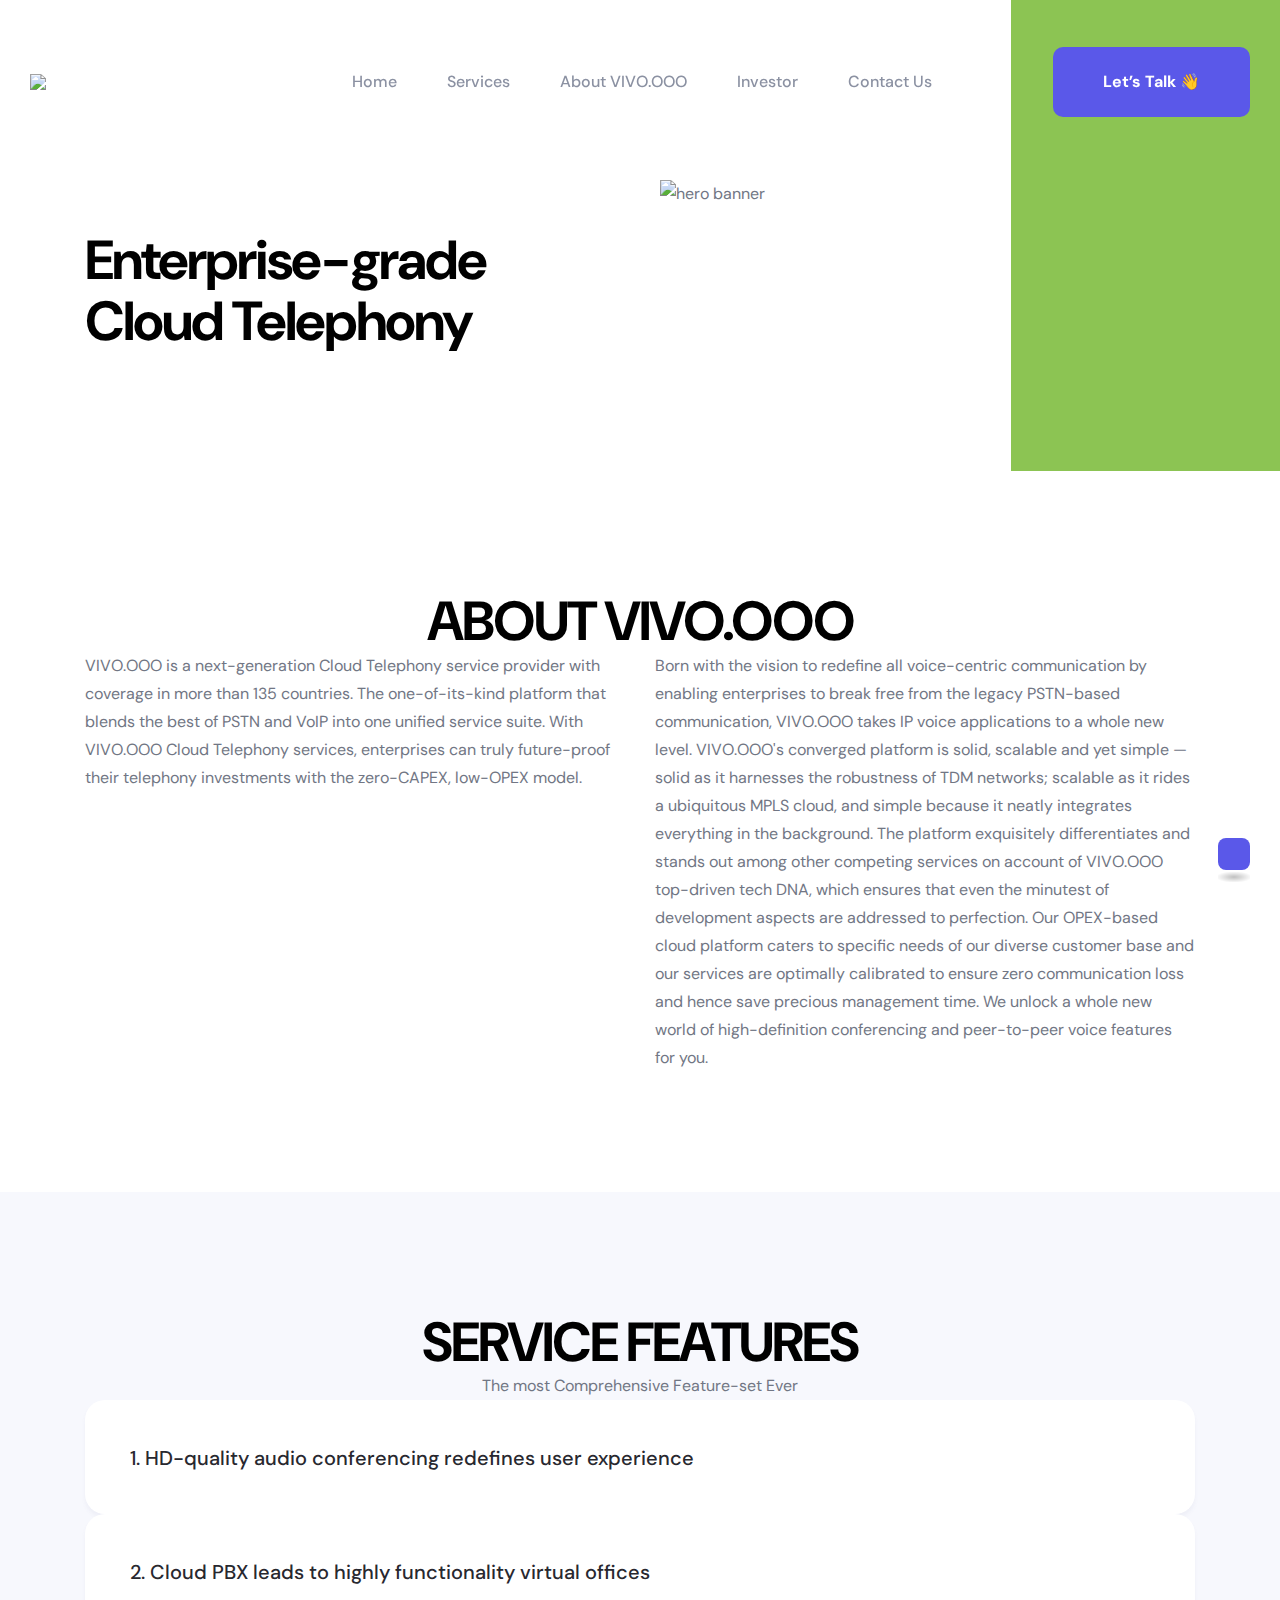
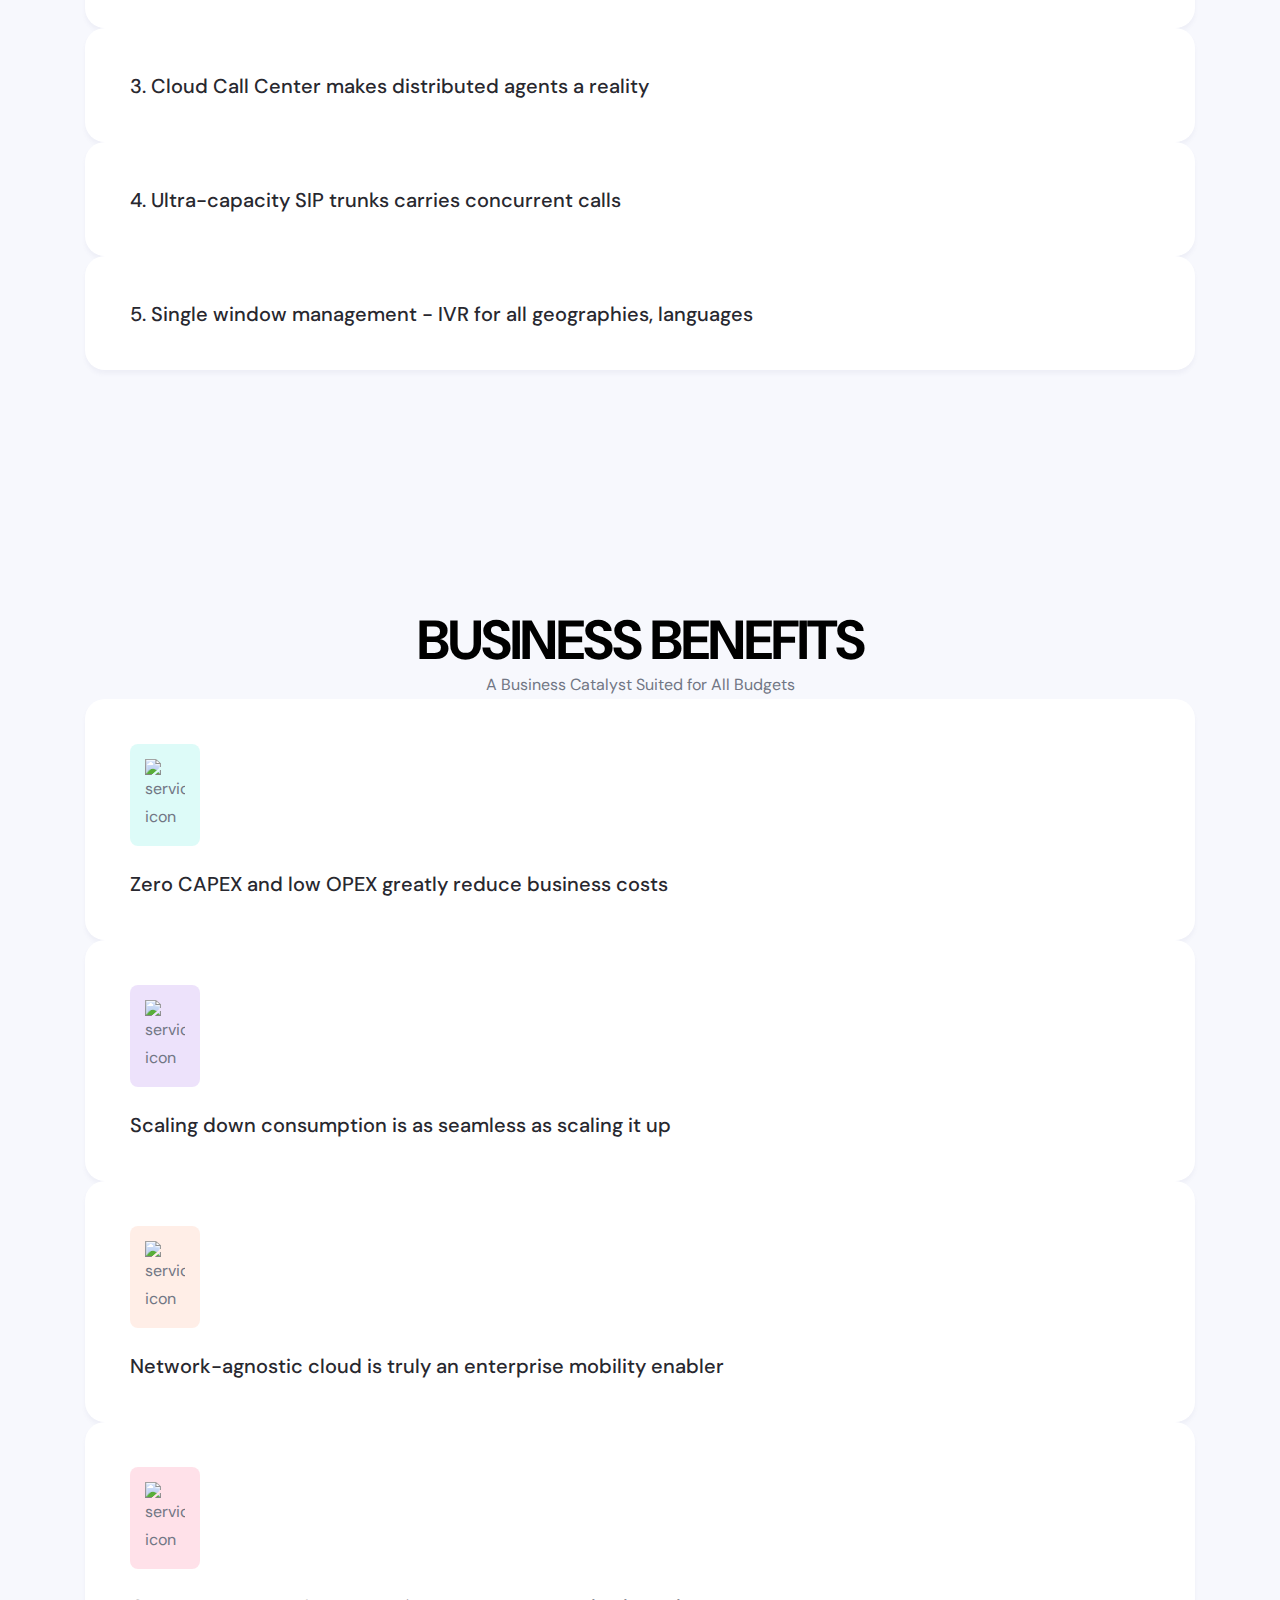
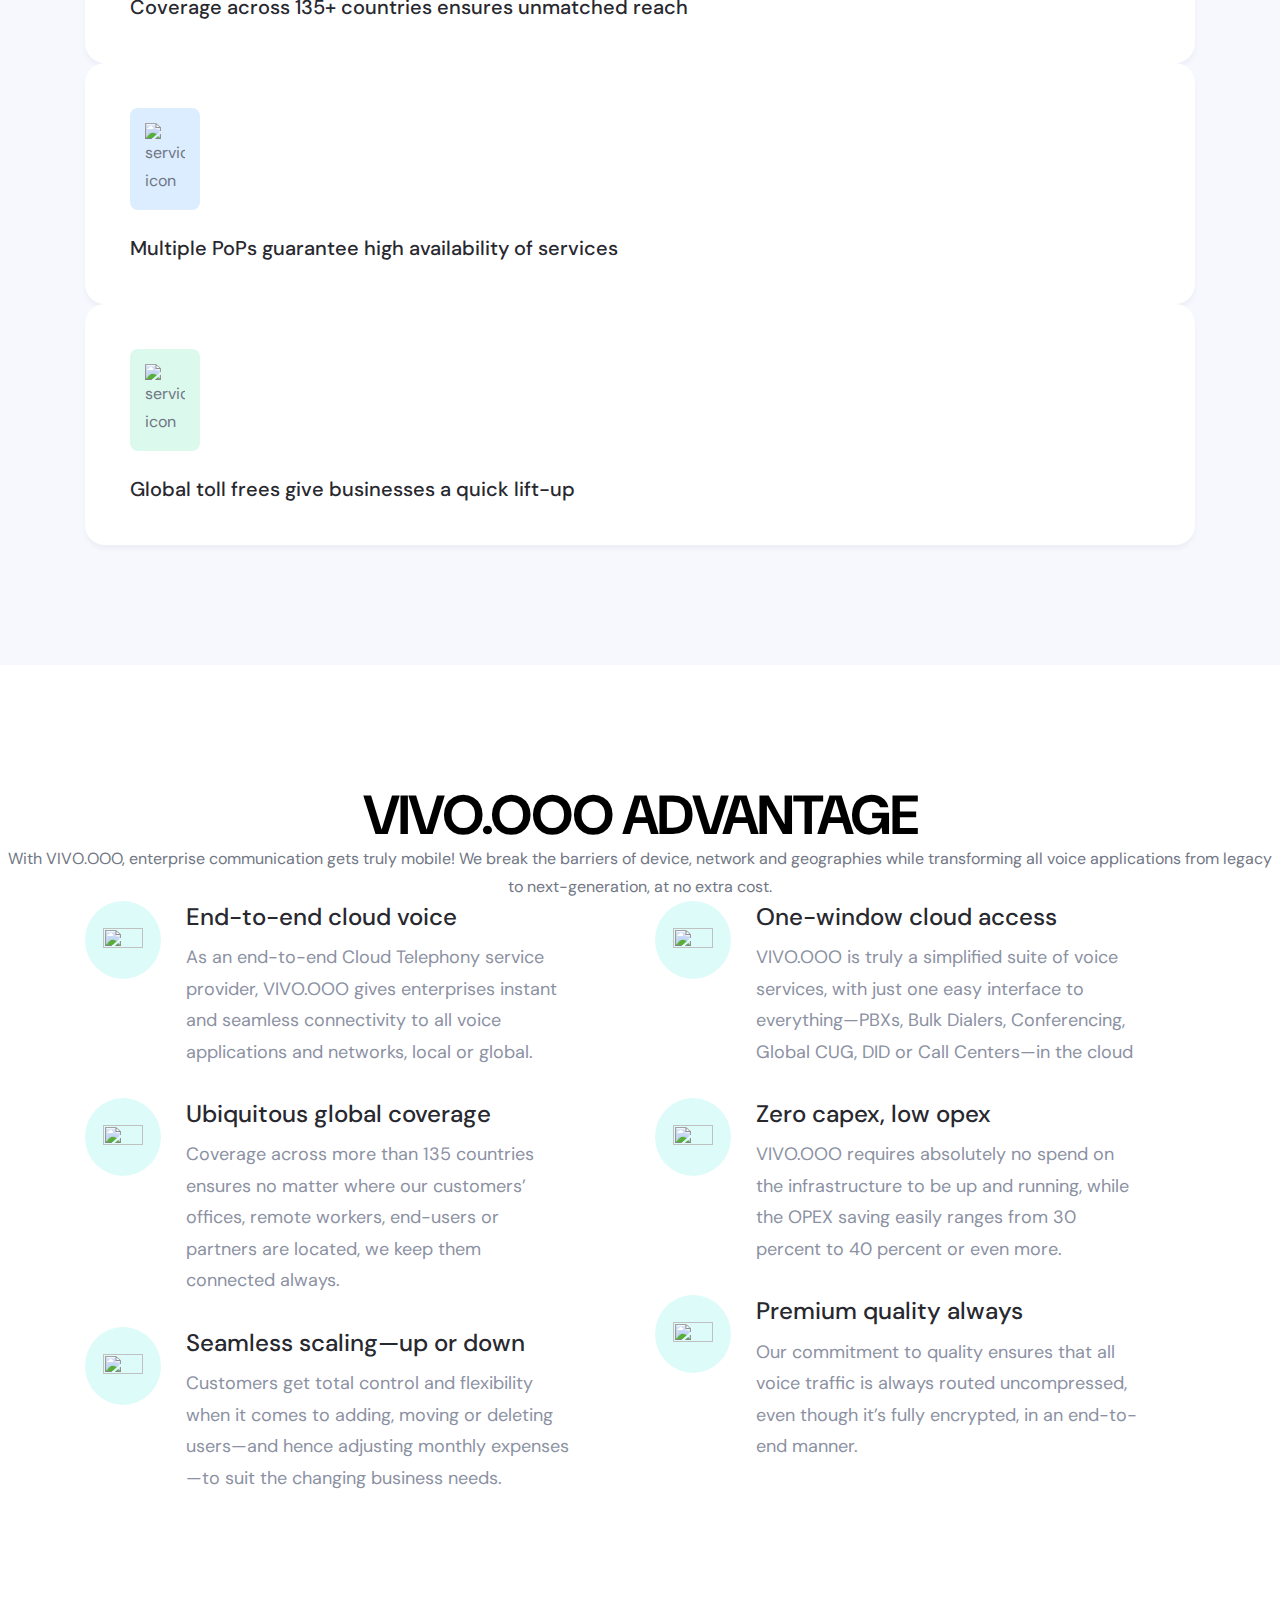
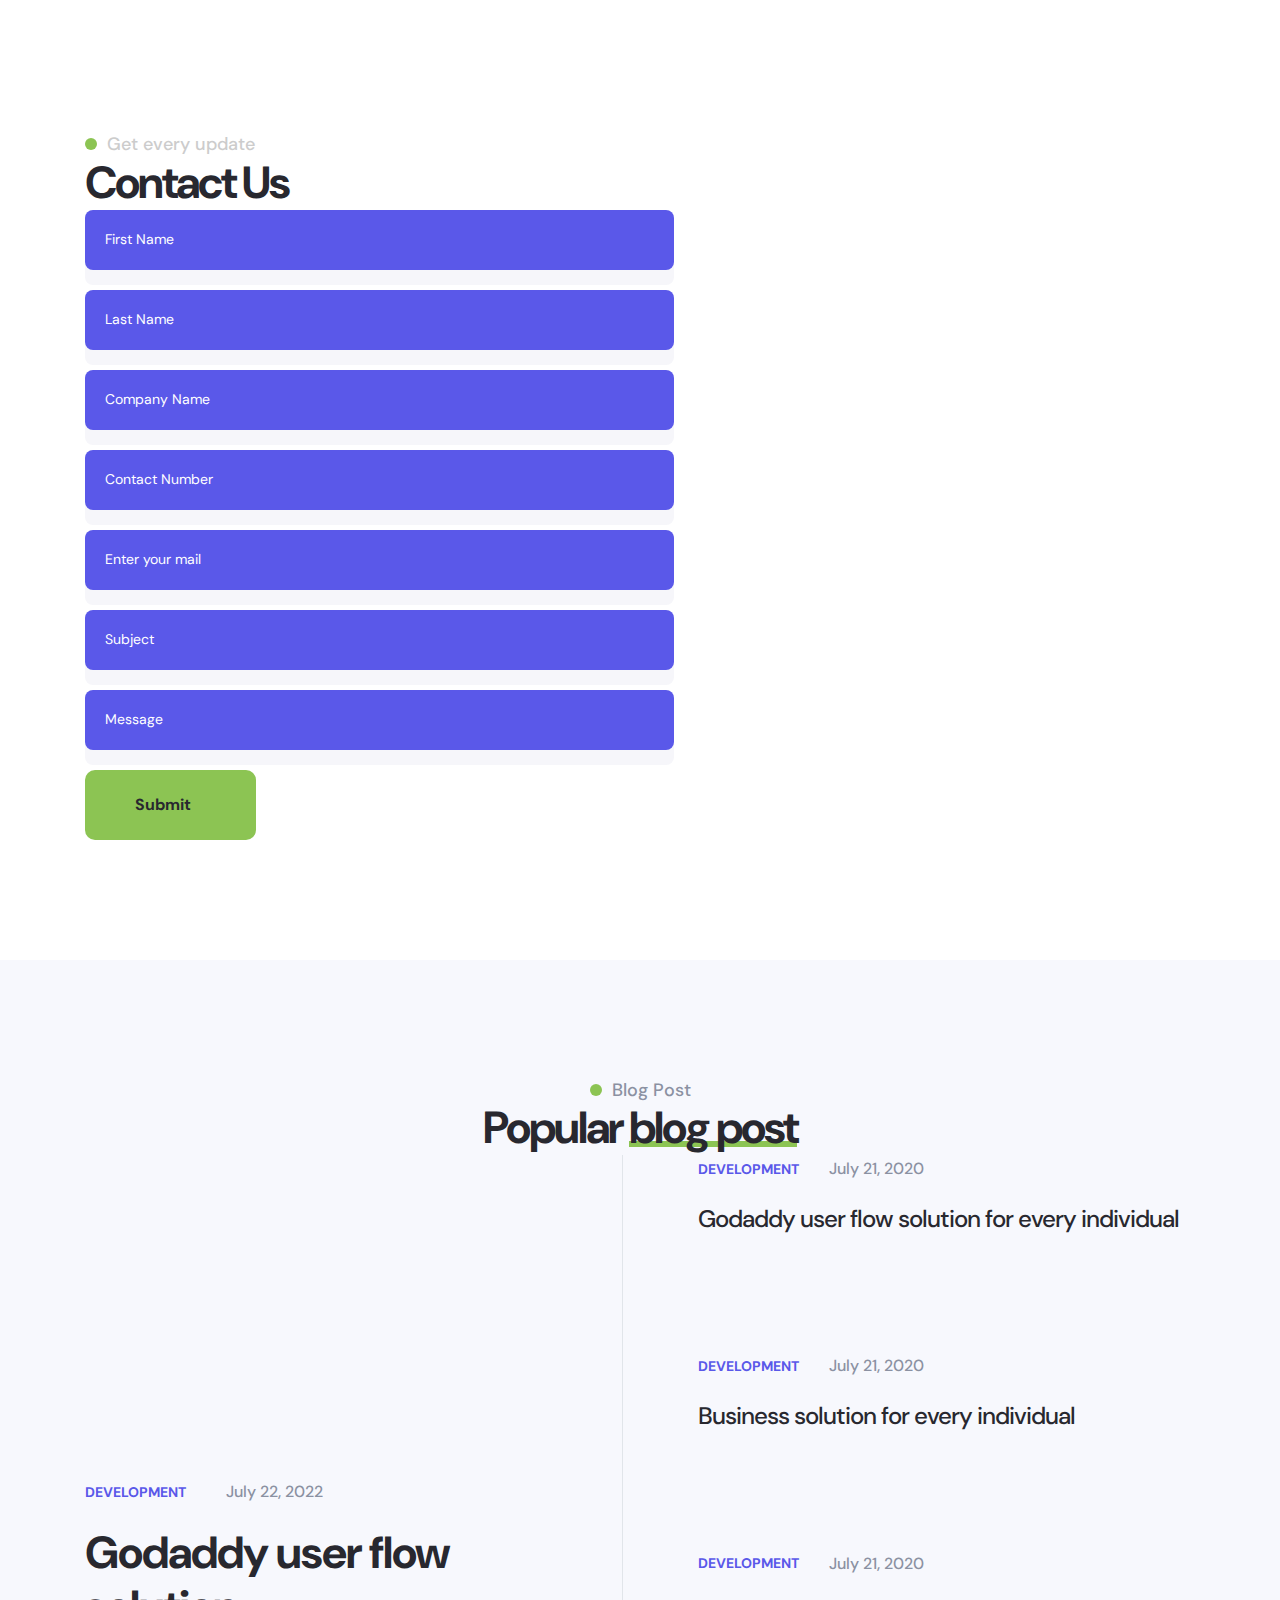
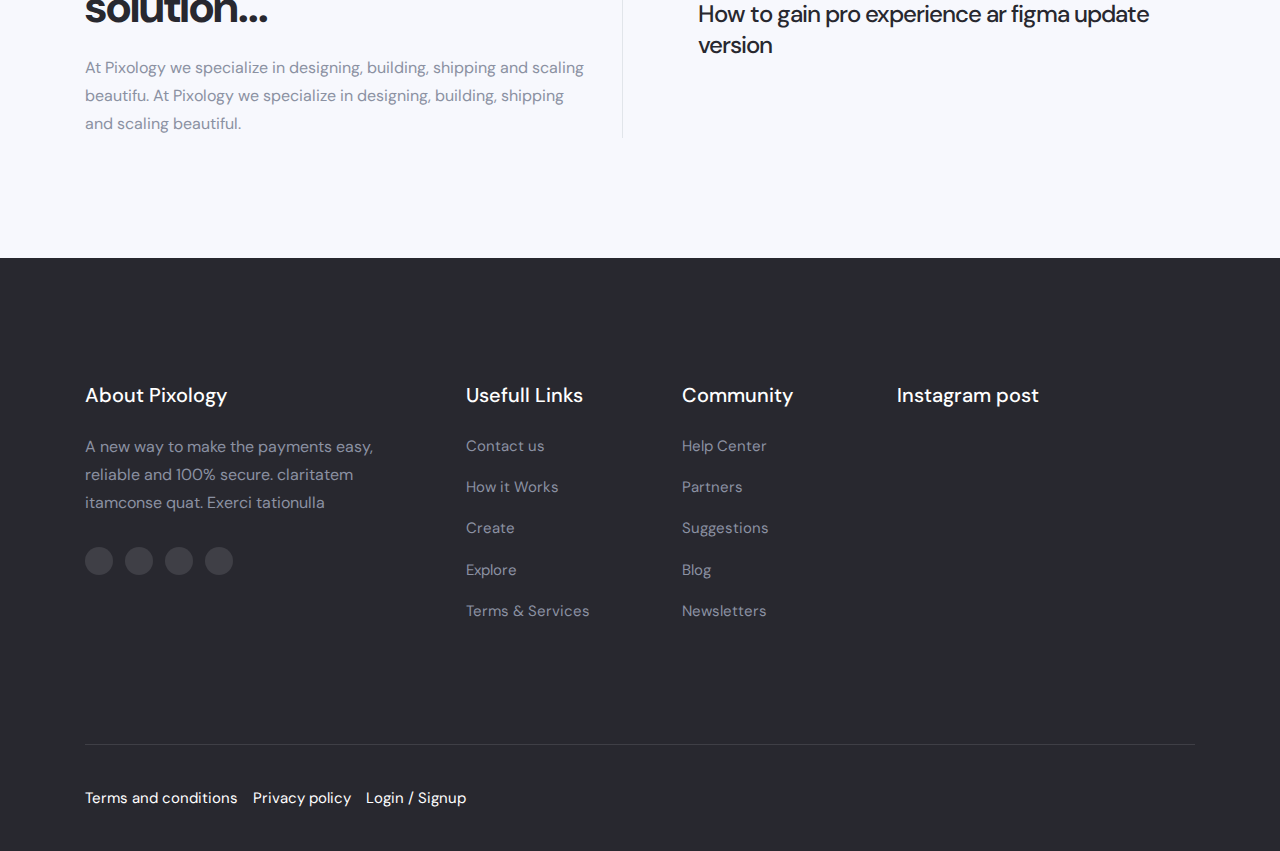
==== about_vivo.html @ bea85376 "Add files via upload" ====
<!DOCTYPE html>
<html lang="en">

<head>
  <meta charset="UTF-8">
  <meta http-equiv="X-UA-Compatible" content="IE=edge">
  <meta name="viewport" content="width=device-width, initial-scale=1.0">
  <title>VIVO.OOO - The Voice Experts</title>

  <!-- 
    - favicon
  -->
  <link rel="shortcut icon" href="./favicon.svg" type="image/svg+xml">

  <!-- 
    - custom css link
  -->
  <link rel="stylesheet" href="style.css">

  <!-- 
    - google font link
  -->
  <link rel="preconnect" href="https://fonts.googleapis.com">
  <link rel="preconnect" href="https://fonts.gstatic.com" crossorigin>
  <link href="https://fonts.googleapis.com/css2?family=DM+Sans:wght@400;500;700&display=swap" rel="stylesheet">

  <!-- 
    - preload images
  -->
  <link rel="preload" as="image" href="https://res.cloudinary.com/dnu3bviq2/image/upload/f_auto,q_auto/zenmuurwzsihfcgrb7on">

</head>

<body id="top">

  <!-- 
    - #HEADER
  -->

  <header class="header" data-header>
    <div class="container">

      <a href="#" class="logo"><img src="https://res.cloudinary.com/dnu3bviq2/image/upload/f_auto,q_auto/kun9ldpl8h2czu1qcyqy" class="company-logo"></a>

      <nav class="navbar" data-navbar>

        <div class="wrapper">
          <a href="#" class="logo">Pixology</a>

          <button class="nav-close-btn" aria-label="close menu" data-nav-toggler>
            <ion-icon name="close-outline" aria-hidden="true"></ion-icon>
          </button>
        </div>

        <ul class="navbar-list">

          <li class="navbar-item">
            <a href="index.html" class="navbar-link" data-nav-link>Home</a>
          </li>

          <li class="navbar-item">
            <a href="how_it_works.html" class="navbar-link" data-nav-link>Services</a>
          </li>

          <li class="navbar-item">
            <a href="about_vivo.html" class="navbar-link" data-nav-link>About VIVO.OOO</a>
          </li>

          <li class="navbar-item">
            <a href="investor.html" class="navbar-link" data-nav-link>Investor</a>
          </li>

          <li class="navbar-item">
            <a href="contact.html" class="navbar-link" data-nav-link>Contact Us</a>
          </li>

        </ul>

      </nav>

      <button class="nav-open-btn" aria-label="open menu" data-nav-toggler>
        <ion-icon name="menu-outline" aria-hidden="true"></ion-icon>
      </button>

      <a href="#" class="btn btn-primary has-before has-after">Let’s Talk 👋</a>

      <div class="overlay" data-nav-toggler data-overlay></div>

    </div>
  </header>





  <main>
    <article>

      <!-- 
        - #HERO
      -->

      <section class="section hero" id="home" aria-label="hero">
        <div class="container">

          <div class="hero-content">

            <h1 class="h1 hero-title">
                Enterprise-grade
                Cloud Telephony
            </h1>

          </div>

          <figure class="hero-banner">
            <img src="https://res.cloudinary.com/dnu3bviq2/image/upload/f_auto,q_auto/uglukiddjuy2pjmimpk1" height="10%" width='10%' alt="hero banner" class="w-100">
          </figure>

        </div>
      </section>





      <!-- 
        - #SERVICE
      -->

      <section class="section feature" id="feature" aria-label="feature">
        
        <h1 class="h1 text-center">ABOUT VIVO.OOO</h1>

    <div class="container">

        <div class="feature-content">

            <p class=" vivo">
                VIVO.OOO is a next-generation Cloud Telephony service provider with coverage in more than 135 countries. The one-of-its-kind platform that blends the best of PSTN and VoIP into one unified service suite.

With VIVO.OOO Cloud Telephony services, enterprises can truly future-proof their telephony investments with the zero-CAPEX, low-OPEX model.
            </p>

          </div>
    
        

      <div class="feature-content">

        <p class="card-text">
            Born with the vision to redefine all voice-centric communication by enabling enterprises to break free from the legacy PSTN-based communication, VIVO.OOO takes IP voice applications to a whole new level.

VIVO.OOO's converged platform is solid, scalable and yet simple — solid as it harnesses the robustness of TDM networks; scalable as it rides a ubiquitous MPLS cloud, and simple because it neatly integrates everything in the background. The platform exquisitely differentiates and stands out among other competing services on account of VIVO.OOO top-driven tech DNA, which ensures that even the minutest of development aspects are addressed to perfection.

Our OPEX-based cloud platform caters to specific needs of our diverse customer base and our services are optimally calibrated to ensure zero communication loss and hence save precious management time. We unlock a whole new world of high-definition conferencing and peer-to-peer voice features for you.
        </p>

      </div>

    </div>
  </section>





      <!-- 
        - #FEATURE
      -->

      <section class="section service" id="service" aria-label="service">
        <div class="container">

          <h1 class="h1 has-before text-center">SERVICE FEATURES</h1>

          <p class="text-center">The most Comprehensive Feature-set Ever</p>

          <ul class="grid-list-special">

            <li>
              <div class="service-card">

                <h3 class="h3">
                  <p class="card-text">1. HD-quality audio conferencing redefines user experience</p>
                </h3>

              </div>
            </li>

            <li>
              <div class="service-card">

                <h3 class="h3">
                  <p class="card-text">2. Cloud PBX leads to highly functionality virtual offices</p>
                </h3>

              </div>
            </li>

            <li>
              <div class="service-card">

                <h3 class="h3">
                  <p class="card-text">3. Cloud Call Center makes distributed agents a reality</p>
                </h3>

              </div>
            </li>

            <li>
              <div class="service-card">

                <h3 class="h3">
                  <p class="card-text">4. Ultra-capacity SIP trunks carries concurrent calls</p>
                </h3>

              </div>
            </li>

            <li>
              <div class="service-card">

                <h3 class="h3">
                  <p class="card-text">5. Single window management - IVR for all geographies, languages</p>
                </h3>

              </div>
            </li>

          </ul>

        </div>
      </section>





      <!-- 
        - #PROJECT
      -->

      <section class="section service" id="service" aria-label="service">
        <div class="container">

          <h1 class="h1 has-before text-center">BUSINESS BENEFITS</h1>

          <p class="text-center">
            A Business Catalyst Suited for All Budgets
        </p>
          <ul class="grid-list-special">

            <li>
              <div class="service-card" style="--color: 174, 77%, 50%">

                <div class="card-icon">
                  <img src="https://res.cloudinary.com/dnu3bviq2/image/upload/f_auto,q_auto/cazpspn4vrjnixi0fz8g" width="40" height="40" loading="lazy"
                    alt="service icon">
                </div>

                <h3 class="h3">
                    Zero CAPEX and low OPEX greatly reduce business costs
                </h3>

              </div>
            </li>

            <li>
              <div class="service-card" style="--color: 267, 76%, 57%">

                <div class="card-icon">
                  <img src="https://res.cloudinary.com/dnu3bviq2/image/upload/f_auto,q_auto/f0kz2xao4ahhzgexl7k1" width="40" height="40" loading="lazy"
                    alt="service icon">
                </div>

                <h3 class="h3">
                    Scaling down consumption is as seamless as scaling it up
                </h3>

              </div>
            </li>

            <li>
              <div class="service-card" style="--color: 17, 100%, 68%">

                <div class="card-icon">
                  <img src="https://res.cloudinary.com/dnu3bviq2/image/upload/f_auto,q_auto/cibd20waq2zrppglc2tv" width="40" height="40" loading="lazy"
                    alt="service icon">
                </div>

                <h3 class="h3">
                    Network-agnostic cloud is truly an enterprise mobility enabler
                </h3>

              </div>
            </li>

            <li>
              <div class="service-card" style="--color: 343, 98%, 60%">

                <div class="card-icon">
                  <img src="https://res.cloudinary.com/dnu3bviq2/image/upload/f_auto,q_auto/ddha5vxuepghkhhxy1hf" width="40" height="40" loading="lazy"
                    alt="service icon">
                </div>

                <h3 class="h3">
                    Coverage across 135+ countries ensures unmatched reach
                </h3>

              </div>
            </li>

            <li>
              <div class="service-card" style="--color: 210, 100%, 53%">

                <div class="card-icon">
                  <img src="https://res.cloudinary.com/dnu3bviq2/image/upload/f_auto,q_auto/fypgrcyy98szucxqkh33" width="40" height="40" loading="lazy"
                    alt="service icon">
                </div>

                <h3 class="h3">
                    Multiple PoPs guarantee high availability of services
                </h3>

              </div>
            </li>

            <li>
              <div class="service-card" style="--color: 157, 89%, 44%">

                <div class="card-icon">
                  <img src="https://res.cloudinary.com/dnu3bviq2/image/upload/f_auto,q_auto/geq8trcxjbgw1py8g3fq" width="40" height="40" loading="lazy"
                    alt="service icon">
                </div>

                <h3 class="h3">
                    Global toll frees give businesses a quick lift-up
                </h3>

              </div>
            </li>

            <!-- <li>
              <a href="#" class="link-card" style="--color: 203, 97%, 75%">
                <span class="span">04 More Service</span>

                <ion-icon name="arrow-forward" aria-hidden="true"></ion-icon>
              </a>
            </li> -->

          </ul>

        </div>
      </section>




      <section class="section feature" id="feature" aria-label="feature">
        
        <h1 class="h1 text-center">VIVO.OOO ADVANTAGE</h1>
        <p class="text-center special">
            With VIVO.OOO, enterprise communication gets truly mobile! We break the barriers of device, network and geographies while transforming all voice applications from legacy to next-generation, at no extra cost. 
        </p>

    <div class="container">

        <div class="feature-content">

            <ul class="feature-list">

                <li>
                  <div class="feature-card">
  
                    <div class="card-icon" style="--color: 174, 77%, 50%">
                      <img src="https://res.cloudinary.com/dnu3bviq2/image/upload/f_auto,q_auto/rioqityb0peon7vzyop0" alt="" height="40px" width="40px">
                    </div>
  
                    <div>
                      <h3 class="h3 card-title">End-to-end cloud voice</h3>
  
                      <p class="card-text">
                        As an end-to-end Cloud Telephony service provider, VIVO.OOO gives enterprises instant and seamless connectivity to all voice applications and networks, local or global.
                      </p>
                    </div>
  
                  </div>
                </li>
  
                <li>
                    <div class="feature-card">
    
                      <div class="card-icon" style="--color: 174, 77%, 50%">
                        <img src="https://res.cloudinary.com/dnu3bviq2/image/upload/f_auto,q_auto/gwliozf4gy3tzjyqunmu" alt="" height="40px" width="40px">
                      </div>
    
                      <div>
                        <h3 class="h3 card-title">Ubiquitous global coverage</h3>
    
                        <p class="card-text">
                            Coverage across more than 135 countries ensures no matter where our customers’ offices, remote workers, end-users or partners are located, we keep them connected always.
                        </p>
                      </div>
    
                    </div>
                  </li>
  
                  <li>
                    <div class="feature-card">
    
                      <div class="card-icon" style="--color: 174, 77%, 50%">
                        <img src="https://res.cloudinary.com/dnu3bviq2/image/upload/f_auto,q_auto/exmizbpykjonrt4uukxj" alt="" height="40px" width="40px">
                      </div>
    
                      <div>
                        <h3 class="h3 card-title">Seamless scaling—up or down</h3>
    
                        <p class="card-text">
                            Customers get total control and flexibility when it comes to adding, moving or deleting users—and hence adjusting monthly expenses—to suit the changing business needs.
                        </p>
                      </div>
    
                    </div>
                  </li>

  
  
  
  
              </ul>

          </div>
    
        

      <div class="feature-content">

        <ul class="feature-list">

            <li>
                <div class="feature-card">

                  <div class="card-icon" style="--color: 174, 77%, 50%">
                    <img src="https://res.cloudinary.com/dnu3bviq2/image/upload/f_auto,q_auto/bpo6l1prsktgnfbzymfz" alt="" height="40px" width="40px">
                  </div>

                  <div>
                    <h3 class="h3 card-title">One-window cloud access</h3>

                    <p class="card-text">
                        VIVO.OOO is truly a simplified suite of voice services, with just one easy interface to everything—PBXs, Bulk Dialers, Conferencing, Global CUG, DID or Call Centers—in the cloud
                    </p>
                  </div>

                </div>
              </li>

              <li>
                <div class="feature-card">

                  <div class="card-icon" style="--color: 174, 77%, 50%">
                    <img src="https://res.cloudinary.com/dnu3bviq2/image/upload/f_auto,q_auto/rnfhnbpqvkdj6rushfux" alt="" height="40px" width="40px">
                  </div>

                  <div>
                    <h3 class="h3 card-title">Zero capex, low opex</h3>

                    <p class="card-text">
                        VIVO.OOO requires absolutely no spend on the infrastructure to be up and running, while the OPEX saving easily ranges from 30 percent to 40 percent or even more.
                    </p>
                  </div>

                </div>
              </li>

              <li>
                <div class="feature-card">

                  <div class="card-icon" style="--color: 174, 77%, 50%">
                    <img src="https://res.cloudinary.com/dnu3bviq2/image/upload/f_auto,q_auto/yn8ozclbmhotnzsnctbo" alt="" height="40px" width="40px">
                  </div>

                  <div>
                    <h3 class="h3 card-title">Premium quality always</h3>

                    <p class="card-text">
                        Our commitment to quality ensures that all voice traffic is always routed uncompressed, even though it’s fully encrypted, in an end-to-end manner.
                    </p>
                  </div>

                </div>
              </li>

          
        </ul>

      </div>

    </div>
  </section>

      <!-- 
        - #NEWSLETTER
      -->

      <section class="section newsletter has-bg-image" aria-label="newsletter"
        style="background-image: url('assets/newsletter-bg.jpg')">
        <div class="container">

          <figure class="newsletter-banner">
            <img src="https://res.cloudinary.com/dnu3bviq2/image/upload/f_auto,q_auto/dm79yvwwnfiac9mglvz6"  height="600" loading="lazy"
              alt="newsletter banner" class="w-100" >
          </figure>

          <div class="newsletter-content">

            <p class="section-subtitle has-before">Get every update</p>

            <h2 class="h2">Contact Us</h2>

            <form action="" class="newsletter-form">
              <!-- <div>
                <input type="email" name="email_address" placeholder="Enter your mail" required class="email-field">
                <button type="submit" class="btn btn-secondary has-before has-after">
                <span class="span">Subscribe</span>
                <ion-icon name="arrow-forward" aria-hidden="true"></ion-icon>
              </button>
              </div>
   -->
              <input type="text" name="firstname" placeholder="First Name" id="" class="text-input-field">
              <input type="text" name="lastname" placeholder="Last Name" id="" class="text-input-field">
              <input type="text" name="companyname" placeholder="Company Name" id="" class="text-input-field">
              <input type="number" name="phonenumber" placeholder="Contact Number" id="" class="text-input-field">
              <input type="email" name="email_address" placeholder="Enter your mail" required class="text-input-field">
              <input type="text" name="subject" placeholder="Subject" id="" class="text-input-field">
              <input type="text" name="message" placeholder="Message" id="" class="text-input-field">
            </form>
            <button type="submit" class="btn btn-secondary has-before has-after">
              <span class="span">Submit</span>
              <ion-icon name="checkmark-outline" aria-hidden="true"></ion-icon>
            </button>

          </div>

        </div>
      </section>





      <!-- 
        - #BLOG
      -->

      <section class="section blog" id="blog" aria-label="blog">
        <div class="container">

          <p class="section-subtitle text-center has-before">Blog Post</p>

          <h2 class="h2 text-center">
            Popular <span class="has-before">blog post</span>
          </h2>

          <ul class="blog-list">

            <li>
              <div class="blog-card large">

                <figure class="card-banner">
                  <img src="https://res.cloudinary.com/dnu3bviq2/image/upload/f_auto,q_auto/zrlgcfqfjymjduwsvhv2" width="644" height="363" loading="lazy"
                    alt="Godaddy user flow solution..." class="img-cover">
                </figure>

                <div class="card-content">

                  <div class="wrapper">
                    <a href="#" class="tag">Development</a>

                    <a href="#" class="publish-date">
                      <ion-icon name="time-outline" aria-hidden="true"></ion-icon>

                      <span class="span">July 22, 2022</span>
                    </a>
                  </div>

                  <h3>
                    <a href="#" class="card-title">Godaddy user flow solution...</a>
                  </h3>

                  <p class="card-text">
                    At Pixology we specialize in designing, building, shipping and scaling beautifu. At Pixology we
                    specialize in designing,
                    building, shipping and scaling beautiful.
                  </p>

                </div>

              </div>
            </li>

            <li>
              <div class="blog-card">

                <figure class="card-banner">
                  <img src="https://res.cloudinary.com/dnu3bviq2/image/upload/f_auto,q_auto/mff5jmlyqgpqmk70ekyl" width="202" height="162" loading="lazy"
                    alt="Godaddy user flow solution for every individual" class="img-cover">
                </figure>

                <div class="card-content">

                  <div class="wrapper">
                    <a href="#" class="tag">Development</a>

                    <a href="#" class="publish-date">
                      <ion-icon name="time-outline" aria-hidden="true"></ion-icon>

                      <span class="span">July 21, 2020</span>
                    </a>
                  </div>

                  <h3 class="h3">
                    <a href="#" class="card-title">Godaddy user flow solution for every individual</a>
                  </h3>

                </div>

              </div>
            </li>

            <li>
              <div class="blog-card">

                <figure class="card-banner">
                  <img src="https://res.cloudinary.com/dnu3bviq2/image/upload/f_auto,q_auto/twaflyqnc7bcj3imois2" width="202" height="162" loading="lazy"
                    alt="Business solution for every individual" class="img-cover">
                </figure>

                <div class="card-content">

                  <div class="wrapper">
                    <a href="#" class="tag">Development</a>

                    <a href="#" class="publish-date">
                      <ion-icon name="time-outline" aria-hidden="true"></ion-icon>

                      <span class="span">July 21, 2020</span>
                    </a>
                  </div>

                  <h3 class="h3">
                    <a href="#" class="card-title">Business solution for every individual</a>
                  </h3>

                </div>

              </div>
            </li>

            <li>
              <div class="blog-card">

                <figure class="card-banner">
                  <img src="https://res.cloudinary.com/dnu3bviq2/image/upload/f_auto,q_auto/bnz9rvwk3i18eah10goy" width="202" height="162" loading="lazy"
                    alt="How to gain pro experience ar figma update version" class="img-cover">
                </figure>

                <div class="card-content">

                  <div class="wrapper">
                    <a href="#" class="tag">Development</a>

                    <a href="#" class="publish-date">
                      <ion-icon name="time-outline" aria-hidden="true"></ion-icon>

                      <span class="span">July 21, 2020</span>
                    </a>
                  </div>

                  <h3 class="h3">
                    <a href="#" class="card-title">How to gain pro experience ar figma update version</a>
                  </h3>

                </div>

              </div>
            </li>

          </ul>

        </div>
      </section>

    </article>
  </main>





  <!-- 
    - #FOOTER
  -->

  <footer class="footer">
    <div class="container">

      <div class="footer-top section">

        <div class="footer-brand">

          <p class="footer-list-title">About Pixology</p>

          <p class="footer-text">
            A new way to make the payments easy, reliable and 100% secure. claritatem itamconse quat. Exerci tationulla
          </p>

          <ul class="social-list">

            <li>
              <a href="#" class="social-link">
                <ion-icon name="logo-youtube"></ion-icon>
              </a>
            </li>

            <li>
              <a href="#" class="social-link">
                <ion-icon name="logo-twitter"></ion-icon>
              </a>
            </li>

            <li>
              <a href="#" class="social-link">
                <ion-icon name="logo-facebook"></ion-icon>
              </a>
            </li>

            <li>
              <a href="#" class="social-link">
                <ion-icon name="logo-skype"></ion-icon>
              </a>
            </li>

          </ul>

        </div>

        <ul class="footer-list">

          <li>
            <p class="footer-list-title">Usefull Links</p>
          </li>

          <li>
            <a href="#" class="footer-link">Contact us</a>
          </li>

          <li>
            <a href="#" class="footer-link">How it Works</a>
          </li>

          <li>
            <a href="#" class="footer-link">Create</a>
          </li>

          <li>
            <a href="#" class="footer-link">Explore</a>
          </li>

          <li>
            <a href="#" class="footer-link">Terms & Services</a>
          </li>

        </ul>

        <ul class="footer-list">

          <li>
            <p class="footer-list-title">Community</p>
          </li>

          <li>
            <a href="#" class="footer-link">Help Center</a>
          </li>

          <li>
            <a href="#" class="footer-link">Partners</a>
          </li>

          <li>
            <a href="#" class="footer-link">Suggestions</a>
          </li>

          <li>
            <a href="#" class="footer-link">Blog</a>
          </li>

          <li>
            <a href="#" class="footer-link">Newsletters</a>
          </li>

        </ul>

        <ul class="footer-list">

          <li>
            <p class="footer-list-title">Instagram post</p>
          </li>

          <li>
            <ul class="insta-post">

              <li>
                <div class="insta-card">

                  <figure class="post-banner">
                    <img src="https://res.cloudinary.com/dnu3bviq2/image/upload/f_auto,q_auto/yud1cknxgt1ul2a8uqr7" width="77" height="63" loading="lazy"
                      alt="instagram post" class="img-cover">
                  </figure>

                  <a href="#" class="card-content">
                    <ion-icon name="logo-instagram" aria-hidden="true"></ion-icon>
                  </a>

                </div>
              </li>

              <li>
                <div class="insta-card">

                  <figure class="post-banner">
                    <img src="https://res.cloudinary.com/dnu3bviq2/image/upload/f_auto,q_auto/f45mq5vmifdqsomealzl" width="77" height="63" loading="lazy"
                      alt="instagram post" class="img-cover">
                  </figure>

                  <a href="#" class="card-content">
                    <ion-icon name="logo-instagram" aria-hidden="true"></ion-icon>
                  </a>

                </div>
              </li>

              <li>
                <div class="insta-card">

                  <figure class="post-banner">
                    <img src="https://res.cloudinary.com/dnu3bviq2/image/upload/f_auto,q_auto/vmleq3chbginqggbfaci" width="77" height="63" loading="lazy"
                      alt="instagram post" class="img-cover">
                  </figure>

                  <a href="#" class="card-content">
                    <ion-icon name="logo-instagram" aria-hidden="true"></ion-icon>
                  </a>

                </div>
              </li>

              <li>
                <div class="insta-card">

                  <figure class="post-banner">
                    <img src="https://res.cloudinary.com/dnu3bviq2/image/upload/f_auto,q_auto/imd55fhtmev1w0jd2ubr" width="77" height="63" loading="lazy"
                      alt="instagram post" class="img-cover">
                  </figure>

                  <a href="#" class="card-content">
                    <ion-icon name="logo-instagram" aria-hidden="true"></ion-icon>
                  </a>

                </div>
              </li>

              <li>
                <div class="insta-card">

                  <figure class="post-banner">
                    <img src="https://res.cloudinary.com/dnu3bviq2/image/upload/f_auto,q_auto/tdm2t0ciyqpb63ehiajj" width="77" height="63" loading="lazy"
                      alt="instagram post" class="img-cover">
                  </figure>

                  <a href="#" class="card-content">
                    <ion-icon name="logo-instagram" aria-hidden="true"></ion-icon>
                  </a>

                </div>
              </li>

              <li>
                <div class="insta-card">

                  <figure class="post-banner">
                    <img src="https://res.cloudinary.com/dnu3bviq2/image/upload/f_auto,q_auto/kzqacgou03shc5qzscu3" width="77" height="63" loading="lazy"
                      alt="instagram post" class="img-cover">
                  </figure>

                  <a href="#" class="card-content">
                    <ion-icon name="logo-instagram" aria-hidden="true"></ion-icon>
                  </a>

                </div>
              </li>

            </ul>
          </li>

        </ul>

      </div>

      <div class="footer-bottom">

        <ul class="footer-bottom-list">

          <li>
            <a href="#" class="footer-bottom-link">Terms and conditions</a>
          </li>

          <li>
            <a href="#" class="footer-bottom-link">Privacy policy</a>
          </li>

          <li>
            <a href="#" class="footer-bottom-link">Login / Signup</a>
          </li>

        </ul>

      </div>

    </div>
  </footer>





  <!-- 
    - #BACK TO TOP
  -->

  <a href="#top" class="back-top-btn has-after active" aria-label="back to top" data-back-top-btn>
    <ion-icon name="arrow-up" aria-hidden="true"></ion-icon>
  </a>





  <!-- 
    - custom js link
  -->
  <script src="script.js" defer></script>

  <!-- 
    - ionicon link
  -->
  <script type="module" src="https://unpkg.com/ionicons@5.5.2/dist/ionicons/ionicons.esm.js"></script>
  <script nomodule src="https://unpkg.com/ionicons@5.5.2/dist/ionicons/ionicons.js"></script>

</body>

</html>
---- style.css ----
/*-----------------------------------*\
  #style.css
\*-----------------------------------*/

/*-----------------------------------*\
  #CUSTOM PROPERTY
\*-----------------------------------*/

:root {

  /**
   * colors
   */

  --sky-blue-crayola: hsl(188, 64%, 60%);
  --raisin-black_90: hsla(240, 8%, 12%, 0.9);
  --raisin-black-1: hsl(240, 8%, 17%);
  --raisin-black-2: hsl(240, 8%, 12%);
  --majorelle-blue: hsl(241, 77%, 63%);
  --blue-ryb_80: hsla(241, 88%, 60%, 0.8);
  --bittersweet: hsl(0, 100%, 69%);
  --eerie-black: hsl(0, 0%, 13%);
  --ghost-white: hsl(230, 60%, 98%);
  --light-gray: hsl(0, 0%, 80%);
  --slate-gray: hsl(225, 8%, 48%);
  --cool-gray: hsl(225, 11%, 59%);
  --gainsboro: hsl(217, 16%, 90%);
  --mustard: #8cc453;
  --white: hsl(0, 0%, 100%);
  --black: hsl(0, 0%, 0%);
  --onyx: hsl(240, 5%, 26%);
  --jet: hsl(0, 0%, 21%);

  /**
   * gradient
   */

  --gradient: radial-gradient(ellipse at center, hsla(0, 0%, 0%, 0.25), transparent 80%);

  /**
   * typography
   */

  --ff-dm-sans: 'DM Sans', sans-serif;

  --fs-1: 4rem;
  --fs-2: 3.5rem;
  --fs-3: 2.4rem;
  --fs-4: 2.2rem;
  --fs-5: 2rem;
  --fs-6: 1.8rem;
  --fs-7: 1.7rem;
  --fs-8: 1.5rem;
  --fs-9: 1.4rem;

  --fw-500: 500;
  --fw-700: 700;

  /**
   * spacing
   */

  --section-padding: 100px;

  /**
   * shadow
   */

  --shadow-1: 0px 2px 50px hsla(223, 40%, 76%, 0.3);
  --shadow-2: 0px -2px 12px hsl(252, 29%, 93%);
  --shadow-3: 0px 4px 4px hsla(231, 20%, 49%, 0.06);
  --shadow-4: 0px 15px 30px hsla(210, 30%, 32%, 0.05);
  --shadow-5: 0px 15px hsla(241, 62%, 34%, 0.04);

  /**
   * radius
   */

  --radius-8: 8px;
  --radius-10: 10px;
  --radius-15: 15px;
  --radius-20: 20px;

  /**
   * transition
   */

  --transition-1: 0.25s ease;
  --transition-2: 0.5s ease;
  --cubic-in: cubic-bezier(0.51, 0.03, 0.64, 0.28);
  --cubic-out: cubic-bezier(0.33, 0.85, 0.4, 0.96);

}





/*-----------------------------------*\
  #RESET
\*-----------------------------------*/

*,
*::before,
*::after {
  margin: 0;
  padding: 0;
  box-sizing: border-box;
}

li { list-style: none; }

a,
img,
span,
input,
button,
ion-icon { display: block; }

a {
  color: inherit;
  text-decoration: none;
}

img { height: auto; }

input,
button {
  background: none;
  border: none;
  font: inherit;
}

input { width: 100%; }

button { cursor: pointer; }

ion-icon { pointer-events: none; }

html {
  font-family: var(--ff-dm-sans);
  font-size: 10px;
  scroll-behavior: smooth;
}

body {
  background-color: var(--white);
  color: var(--slate-gray);
  font-size: 1.6rem;
  line-height: 1.75;
}

:focus-visible { outline-offset: 4px; }

::-webkit-scrollbar { width: 10px; }

::-webkit-scrollbar-track { background-color: hsl(0, 0%, 98%); }

::-webkit-scrollbar-thumb { background-color: hsl(0, 0%, 80%); }

::-webkit-scrollbar-thumb:hover { background-color: hsl(0, 0%, 70%); }





/*-----------------------------------*\
  #REUSED STYLE
\*-----------------------------------*/

.container { padding-inline: 15px; }

.center-aligned-container {
  display: flex;
  flex-direction: column;
  align-items: center;
  justify-content: center;
}

.section { padding-block: var(--section-padding); }

.h1,
.h2 { letter-spacing: -2px; }

.h1 {
  color: var(--black);
  font-size: var(--fs-1);
  line-height: 1.1;
}

.h2,
.h3 { color: var(--raisin-black-1); }

.h2 {
  font-size: var(--fs-2);
  line-height: 1.2;
}

.h3 {
  font-size: var(--fs-3);
  line-height: 1.3;
  font-weight: var(--fw-500);
}

.has-before,
.has-after {
  position: relative;
  z-index: 1;
}

.has-before::before,
.has-after::after {
  content: "";
  position: absolute;
}

:is(.h1, .h2) .has-before { display: inline-block; }

:is(.h1, .h2) .has-before::before {
  bottom: 8px;
  left: 0;
  width: 100%;
  height: 6px;
  background-color: var(--mustard);
  z-index: -1;
}

.btn {
  max-width: max-content;
  font-weight: var(--fw-700);
  height: 55px;
  display: flex;
  align-items: center;
  padding-inline: 50px;
  border-radius: var(--radius-10);
  overflow: hidden;
  transition: var(--transition-2);
}

.btn::before,
.btn::after {
  right: 0;
  width: 100%;
  height: 50%;
  transform: scaleX(0);
  background-color: var(--mustard);
  z-index: -1;
  transition: transform var(--transition-1);
}

.btn::before {
  top: 0;
  transform-origin: left;
}

.btn::after {
  top: 50%;
  transform-origin: right;
}

.btn:is(:hover, :focus)::before,
.btn:is(:hover, :focus)::after { transform: scaleX(1); }

.btn:is(:hover, :focus)::before { transform-origin: right; }

.btn:is(:hover, :focus)::after { transform-origin: left; }

.btn-primary {
  background-color: var(--majorelle-blue);
  color: var(--white);
}

.btn-primary:is(:hover, :focus) { color: var(--raisin-black-1); }

.btn-secondary {
  background-color: var(--mustard);
  color: var(--raisin-black-1);
  gap: 15px;
}

.btn-secondary::before,
.btn-secondary::after { background-color: var(--sky-blue-crayola); }

.btn-secondary:is(:hover, :focus) { color: var(--white); }

.social-list { display: flex; }

.w-100 { width: 70%; }

.p-10 {padding-bottom: 30px;}

.section-subtitle {
  color: var(--cool-gray);
  font-size: var(--fs-6);
  font-weight: var(--fw-500);
  line-height: 1.2;
}

.section-subtitle::before {
  position: static;
  width: 12px;
  height: 12px;
  background-color: var(--mustard);
  display: inline-block;
  border-radius: 50%;
  margin-inline-end: 10px;
}

.text-center { text-align: center; }

.section-title { margin-block: 30px 50px; }

.grid-list {
  display: grid;
  gap: 30px;
}

.img-holder {
  aspect-ratio: var(--width) / var(--height);
  background-color: var(--light-gray);
  overflow: hidden;
}

.img-cover {
  width: 100%;
  height: 100%;
  object-fit: cover;
}

.has-bg-image {
  background-repeat: no-repeat;
  background-position: center;
  background-size: cover;
}





/*-----------------------------------*\
  #HEADER
\*-----------------------------------*/

.header .btn { display: none; }

.header {
  position: fixed;
  top: 0;
  left: 0;
  width: 100%;
  padding-block: 25px;
  transition: padding var(--transition-1);
  z-index: 4;
}

.header.active {
  background-color: var(--white);
  padding-block: 15px;
  box-shadow: var(--shadow-1);
}

.header .container {
  display: flex;
  justify-content: space-between;
  align-items: center;
}

.logo {
  color: var(--raisin-black-1);
  font-size: 3.6rem;
  font-weight: var(--fw-700);
}

.nav-open-btn {
  background-color: var(--white);
  color: var(--eerie-black);
  font-size: 35px;
  padding: 10px;
  box-shadow: var(--shadow-2);
  border-radius: var(--radius-10);
}

.navbar {
  position: fixed;
  top: 0;
  right: 0;
  background-color: var(--raisin-black-2);
  color: var(--white);
  max-width: 300px;
  width: 100%;
  height: 100%;
  padding: 30px;
  z-index: 1;
  transform: translateX(100%);
  visibility: hidden;
  transition: 0.25s var(--cubic-in);
}

.navbar.active {
  transform: translateX(0);
  visibility: visible;
  transition: 0.5s var(--cubic-out);
}

.navbar .wrapper {
  display: flex;
  align-items: center;
  justify-content: space-between;
  margin-block-end: 60px;
}

.navbar .logo { color: var(--white); }

.nav-close-btn {
  color: var(--white);
  font-size: 30px;
  transition: var(--transition-1);
}

.nav-close-btn:is(:hover, :focus) { color: var(--bittersweet); }

.navbar-item:not(:last-child) { border-block-end: 1px solid var(--jet); }

.navbar-link {
  font-size: var(--fs-9);
  font-weight: var(--fw-700);
  padding-block: 15px;
  text-transform: uppercase;
  transition: var(--transition-1);
}

.navbar-link:is(:hover, :focus) { color: var(--mustard); }

.overlay {
  position: fixed;
  inset: 0;
  background-color: var(--raisin-black_90);
  transition: var(--transition-2);
  opacity: 0;
  pointer-events: none;
}

.overlay.active {
  opacity: 1;
  pointer-events: all;
}


.company-logo{
  width: 200px;
}



/*-----------------------------------*\
  #HERO
\*-----------------------------------*/

.hero { padding-block-start: calc(var(--section-padding) + 60px); }

.hero .container {
  display: grid;
  gap: 70px;
}

.hero-text {
  font-size: var(--fs-7);
  margin-block: 30px 35px;
}

.hero-content :is(.wrapper, .hero-btn) {
  display: flex;
  align-items: center;
}

.hero-content .wrapper {
  flex-wrap: wrap;
  gap: 30px;
  margin-block-end: 30px;
}

.hero-btn {
  gap: 15px;
  color: var(--raisin-black-1);
  transition: var(--transition-1);
}

.hero-btn:is(:hover, :focus) { color: var(--majorelle-blue); }

.hero-btn ion-icon { font-size: 24px; }

.hero-btn .span {
  font-size: var(--fs-6);
  font-weight: var(--fw-500);
}

.hero .social-link .span { display: none; }

.hero .social-list { gap: 12px; }

.hero .social-link {
  background-color: var(--white);
  color: var(--color);
  padding: 12px;
  box-shadow: var(--shadow-1);
  border-radius: var(--radius-8);
  transition: var(--transition-2);
}

.hero .social-link:is(:hover, :focus) {
  background-color: var(--color);
  color: var(--white);
}





/*-----------------------------------*\
  #SERVICE
\*-----------------------------------*/

.service { background-color: var(--ghost-white); }

.service .section-title { margin-block: 30px 60px; }

.service-card,
.service .link-card {
  padding: 45px;
  border-radius: var(--radius-20);
}

.service-card {
  height: 100%;
  background-color: var(--white);
  padding-block-end: 40px;
  border-block-end: 3px solid transparent;
  box-shadow: var(--shadow-3);
  transition: var(--transition-1);
}

.service-card:is(:hover, :focus-within) { border-color: hsl(var(--color)); }

.service-card .card-icon {
  max-width: max-content;
  padding: 15px;
  border-radius: var(--radius-8);
  background-color: hsla(var(--color), 0.15);
  margin-block-end: 25px;
  transition: var(--transition-2);
}

.service-card:is(:hover, :focus-within) .card-icon { transform: rotateY(0.5turn); }

.service-card .card-title { transition: var(--transition-1); }

.service-card .card-title:is(:hover, :focus-within) { color: hsl(var(--color)); }

.service .link-card {
  background-color: hsla(var(--color), 0.15);
  text-align: center;
}

.service .link-card .span {
  color: var(--raisin-black-1);
  font-size: var(--fs-6);
  font-weight: var(--fw-500);
  margin-block-end: 20px;
  transition: var(--transition-1);
}

.service .link-card:is(:hover, :focus) .span { color: var(--majorelle-blue); }

.service .link-card ion-icon {
  color: var(--majorelle-blue);
  font-size: 150px;
  transform: rotate(-45deg);
  margin: -25px auto;
  transition: var(--transition-1);
}

.service .link-card:is(:hover, :focus) ion-icon { color: hsl(var(--color)); }





/*-----------------------------------*\
  #FEATURE
\*-----------------------------------*/

.feature .container,
.feature-list {
  display: grid;
  gap: 60px;
}

.feature-card .card-icon {
  background-color: hsla(var(--color), 0.15);
  font-size: 24px;
  max-width: max-content;
  padding: 18px;
  border-radius: 50%;
  margin-block-end: 20px;
  transition: var(--transition-2);
}

.feature-card .card-icon ion-icon {
  color: hsl(var(--color));
  transition: var(--transition-1);
}

.feature-card .card-text {
  color: var(--cool-gray);
  font-size: var(--fs-7);
  margin-block-start: 10px;
}

.feature-card:is(:hover, :focus) .card-icon {
  box-shadow: inset 0 0 0 30px hsla(var(--color), 0.9);
}

.feature-card:is(:hover, :focus) .card-icon ion-icon { color: var(--white); }





/*-----------------------------------*\
  #PROJECT
\*-----------------------------------*/

.project { background-color: var(--ghost-white); }

.project .section-title { margin-block: 20px 60px; }

.filter-list {
  max-width: 90%;
  margin-inline: auto;
  display: flex;
  flex-wrap: wrap;
  justify-content: center;
  align-items: center;
  margin-block-end: 70px;
}

.filter-btn {
  color: var(--cool-gray);
  font-size: var(--fs-9);
  font-weight: var(--fw-500);
  padding: 11px 20px;
  border-radius: var(--radius-8);
  transition: var(--transition-1);
}

.filter-btn:is(:hover, :focus) { color: var(--raisin-black-1); }

.filter-btn.active {
  background-color: var(--white);
  color: var(--raisin-black-1);
  box-shadow: var(--shadow-4);
}

.project-card {
  position: relative;
  border-radius: var(--radius-15);
  overflow: hidden;
}

.project-card .card-banner img { transition: var(--transition-2); }

.project-card:is(:hover, :focus-within) .card-banner img {
  transform: scale(1.1);
  filter: brightness(0.8);
}

.project-card .card-content {
  position: absolute;
  top: 50%;
  left: 20px;
  right: 20px;
  background-color: var(--mustard);
  border-radius: var(--radius-10);
  padding: 30px 20px;
  text-align: center;
  opacity: 0;
  transform: translateY(calc(-50% + 20px));
  transition: var(--transition-2);
}

.project-card .card-tag {
  color: var(--raisin-black-1);
  font-size: var(--fs-9);
}

.project-card:is(:hover, :focus-within) .card-content {
  opacity: 1;
  transform: translateY(-50%);
}





/*-----------------------------------*\
  #NEWSLETTER
\*-----------------------------------*/

.newsletter { color: var(--white); }

.newsletter .container {
  display: grid;
  gap: 50px;
}

.newsletter-banner {  
  padding: 10%;
}

.newsletter .section-subtitle { color: var(--light-gray); }

.newsletter .section-title {
  color: var(--white);
  margin-block: 20px 35px;
}

.email-field {
  background-color: var(--majorelle-blue);
  color: var(--white);
  font-size: var(--fs-9);
  min-height: 60px;
  padding-inline: 20px;
  border-radius: var(--radius-8);
  margin-block-end: 20px;
  box-shadow: var(--shadow-5);
  outline: 3px solid transparent;
  outline-offset: 0;
  transition: var(--transition-1);
}

.email-field:focus { outline-color: var(--white); }

.email-field::placeholder { color: inherit; }


.text-input-field {
  background-color: var(--majorelle-blue);
  color: var(--white);
  font-size: var(--fs-9);
  min-height: 60px;
  padding-inline: 20px;
  border-radius: var(--radius-8);
  margin-block-end: 20px;
  box-shadow: var(--shadow-5);
  outline: 3px solid transparent;
  outline-offset: 0;
  transition: var(--transition-1);
}

.text-input-field:focus { outline-color: var(--white); }

.text-input-field::placeholder { color: inherit; }


/*-----------------------------------*\
  #BLOG
\*-----------------------------------*/

.blog { background-color: var(--ghost-white); }

.blog .section-title { margin-block: 20px 70px; }

.blog-list {
  display: grid;
  gap: 40px;
}

.blog-card .card-banner {
  border-radius: var(--radius-20);
  overflow: hidden;
  margin-block-end: 20px;
}

.blog-card.large .card-banner { margin-block-end: 40px; }

.blog-card.large .card-title {
  font-size: var(--fs-2);
  line-height: 1.2;
  margin-block-end: 20px;
}

.blog-card .card-text { color: var(--cool-gray); }

.blog-card .card-banner img { transition: var(--transition-2); }

.blog-card:is(:hover, :focus-within) .card-banner img { transform: scale(1.1); }

.blog-card .wrapper {
  display: flex;
  flex-wrap: wrap;
  align-items: center;
  gap: 30px;
  margin-block-end: 20px;
}

.blog-card .tag {
  color: var(--majorelle-blue);
  font-size: var(--fs-9);
  font-weight: var(--fw-700);
  text-transform: uppercase;
  transition: var(--transition-1);
}

.blog-card .tag:is(:hover, :focus) { color: var(--raisin-black-1); }

.blog-card .publish-date {
  display: flex;
  align-items: center;
  gap: 10px;
  color: var(--cool-gray);
  font-weight: var(--fw-500);
  transition: var(--transition-1);
}

.blog-card .publish-date ion-icon {
  font-size: 18px;
  --ionicon-stroke-width: 40px;
}

.blog-card .publish-date:is(:hover, :focus) { color: var(--raisin-black-1); }

.blog-card .card-title {
  color: var(--raisin-black-1);
  font-size: var(--fs-4);
  letter-spacing: -1px;
  transition: var(--transition-1);
}

.blog-card .card-title:is(:hover, :focus) { color: var(--majorelle-blue); }





/*-----------------------------------*\
  #FOOTER
\*-----------------------------------*/

.footer {
  background-color: var(--raisin-black-1);
  color: var(--cool-gray);
}

.footer-top {
  padding-block-end: 60px;
  display: grid;
  gap: 50px;
}

.footer-list-title {
  color: var(--white);
  font-size: var(--fs-5);
  font-weight: var(--fw-500);
  margin-block-end: 20px;
}

.footer-text { margin-block-end: 30px; }

.footer .social-list { gap: 12px; }

.footer .social-link {
  background-color: var(--onyx);
  padding: 14px;
  border-radius: 50%;
  transition: var(--transition-1);
}

.footer .social-link:is(:hover, :focus) {
  background-color: var(--majorelle-blue);
  color: var(--white);
}

.footer-link {
  font-size: var(--fs-8);
  margin-block-start: 15px;
  transition: var(--transition-1);
}

.footer-link:is(:hover, :focus) { color: var(--mustard); }

.insta-post {
  display: grid;
  grid-template-columns: repeat(3, 1fr);
  gap: 15px;
}

.insta-card {
  position: relative;
  border-radius: var(--radius-10);
  overflow: hidden;
}

.insta-card .card-content {
  position: absolute;
  inset: 0;
  display: grid;
  place-content: center;
  background-color: var(--blue-ryb_80);
  color: var(--white);
  font-size: 25px;
  opacity: 0;
  transition: var(--transition-1);
}

.insta-card:is(:hover, :focus-within) .card-content { opacity: 1; }

.footer-bottom {
  color: var(--white);
  font-size: var(--fs-8);
  padding-block: 40px;
  border-block-start: 1px solid var(--onyx);
}

.copyright { margin-block-end: 15px; }

.footer-bottom-list {
  display: flex;
  flex-wrap: wrap;
  gap: 5px 15px;
}

.footer-bottom-link { transition: var(--transition-1); }

.footer-bottom-link:is(:hover, :focus) { color: var(--mustard); }





/*-----------------------------------*\
  #BACK TO TOP
\*-----------------------------------*/

.back-top-btn {
  position: fixed;
  bottom: 20px;
  right: 30px;
  background-color: var(--majorelle-blue);
  color: var(--white);
  font-size: 18px;
  padding: 16px;
  border-radius: var(--radius-8);
  z-index: 4;
  visibility: hidden;
  opacity: 0;
  transition: var(--transition-1);
}

.back-top-btn.active {
  visibility: visible;
  opacity: 1;
  transform: translateY(-10px);
}

.back-top-btn::after {
  bottom: -12px;
  right: 0;
  width: 100%;
  height: 10px;
  background-image: var(--gradient);
}





/*-----------------------------------*\
  #MEDIA QUERIES
\*-----------------------------------*/

/**
 * responsive for large than 575px screen
 */

@media (min-width: 575px) {

  /**
   * REUSED STYLE
   */

  .container {
    max-width: 540px;
    width: 100%;
    margin-inline: auto;
  }



  /**
   * HEADER
   */

  .header .container { max-width: unset; }




  /**
   * PROJECT
   */

  .project-card .card-content {
    max-width: max-content;
    width: calc(100% - 40px);
    left: 50%;
    right: auto;
    padding: 50px 80px;
    transform: translate(-50%, calc(-50% + 20px));
  }

  .project-card:is(:hover, :focus-within) .card-content { transform: translate(-50%, -50%); }

  .project-card .card-title { margin-block-end: 10px; }

}





/**
 * responsive for large than 768px screen
 */

@media (min-width: 768px) {

  /**
   * CUSTOM PROPERTY
   */

  :root {

    /**
     * typography
     */

    --fs-1: 5.5rem;
    --fs-2: 3.8rem;
    --fs-7: 1.8rem;

    /**
     * spacing
     */

    --section-padding: 120px;

  }



  /**
   * REUSED STYLE
   */

  .container { max-width: 720px; }

  .btn { height: 60px; }

  .grid-list { grid-template-columns: 1fr 1fr; }



  /**
   * HERO
   */

  .hero .container { gap: 120px; }

  .hero .wrapper {
    gap: 50px;
    margin-block-end: 60px;
  }

  .hero .social-link .span {
    display: block;
    font-size: var(--fs-9);
    color: var(--raisin-black-1);
    font-weight: var(--fw-700);
    text-transform: uppercase;
    letter-spacing: 1px;
    transition: var(--transition-2);
  }

  .hero .social-link {
    display: flex;
    align-items: center;
    gap: 15px;
    background: none;
    box-shadow: none;
  }

  .hero .social-link:is(:hover, :focus) {
    background: unset;
    color: var(--color);
  }

  .hero .social-link:is(:hover, :focus) .span { color: var(--color); }



  /**
   * FEATURE
   */

  .feature-banner { max-width: max-content; }

  .feature-list { gap: 30px; }

  .feature-card {
    display: flex;
    justify-content: flex-start;
    align-items: flex-start;
    gap: 25px;
  }

  .feature-card .card-icon { margin-block-end: 0; }

  .feature-card .card-text { max-width: 32ch; }



  /**
   * PROJECT
   */

  .project .grid-list > li:first-child { grid-column: 1 / 3; }



  /**
   * NEWSLETTER
   */

  .newsletter-form { position: relative; }

  .email-field { margin-block-end: 0; }

  .newsletter-form .btn-secondary {
    position: absolute;
    top: 5px;
    right: 5px;
    bottom: 5px;
    height: auto;
    padding-inline: 25px;
  }



  /**
   * BLOG
   */

  .blog-card:not(.large) {
    display: flex;
    align-items: center;
    gap: 40px;
  }

  .blog-card:not(.large) .card-banner {
    margin-block-end: 0;
    flex-shrink: 0;
  }

  .blog-card .card-title { --fs-4: 2.6rem; }



  /**
   * FOOTER
   */

  .footer-top { grid-template-columns: 1fr 1fr; }

  .copyright { text-align: center; }

  .footer-bottom-list { justify-content: center; }

}





/**
 * responsive for large than 992px screen
 */

@media (min-width: 992px) {

  /**
   * REUSED STYLE
   */

  .container { max-width: 960px; }

  .btn { height: 70px; }

  .grid-list { grid-template-columns: repeat(3, 1fr); }



  /**
   * HEADER
   */

  .header { padding-block-start: 47px; }

  .nav-open-btn,
  .overlay,
  .navbar .wrapper { display: none; }

  .navbar,
  .navbar.active { all: unset; }

  .navbar-item:not(:last-child) { border: none; }

  .navbar-list {
    display: flex;
    gap: 30px;
  }

  .navbar-link {
    position: relative;
    color: var(--cool-gray);
    text-transform: capitalize;
    font-size: unset;
    font-weight: var(--fw-500);
  }

  .navbar-link:is(:hover, :focus) { color: var(--raisin-black-1); }

  .navbar-link::before {
    content: "";
    position: absolute;
    bottom: 5px;
    left: 0;
    width: 0;
    height: 4px;
    border-radius: 5px;
    background-color: var(--majorelle-blue);
    transition: var(--transition-1);
  }

  .navbar-link:is(:hover, :focus)::before { width: 100%; }

  .header .btn { display: inline-flex; }

  .header .btn::before,
  .header .btn::after { background-color: var(--raisin-black-1); }

  .header .btn:is(:hover, :focus) { color: var(--white); }



  /**
   * HERO
   */

  .hero {
    background-image: linear-gradient(to right, var(--white) 79%, var(--mustard) 79%);
    overflow: hidden;
  }

  .hero .container {
    grid-template-columns: 1fr 1fr;
    gap: 40px;
  }

  .hero .wrapper { flex-wrap: nowrap; }

  .hero .btn,
  .hero-btn .span { flex-shrink: 0; }

  .hero-banner { margin-inline-end: -140px; }



  /**
   * FEATURE
   */

  .feature .container {
    grid-template-columns: 1fr 1fr;
    gap: 30px;
  }



  /**
   * PROJECT
   */

  .filter-btn {
    --fs-9: 1.8rem;
    padding: 20px 25px;
  }



  /**
   * NEWSLETTER
   */

  .newsletter .container {
    grid-template-columns: 1fr 0.8fr;
    align-items: center;
  }

  .newsletter-banner {
    order: 1;
    margin-inline-start: auto;
  }

  .email-field {
    min-height: 80px;
    padding-inline: 40px;
  }

  .newsletter-form .btn-secondary {
    top: 10px;
    right: 10px;
    bottom: 10px;
  }



  /**
   * BLOG
   */

  .blog-list {
    grid-template-columns: 1fr 1fr;
    gap: 40px 70px;
  }

  .blog-list > li:first-child { grid-row: 1 / 4; }

  .blog-card:not(.large) .wrapper {
    gap: 10px;
    flex-wrap: nowrap;
    margin-block-end: 10px;
  }

  .blog-card:not(.large) .publish-date {
    flex-shrink: 0;
    font-size: var(--fs-9);
    gap: 5px;
  }

  .blog-card .card-title { --fs-4: 1.8rem; }



  /**
   * FOOTER
   */

  .footer-top {
    grid-template-columns: 1fr 0.5fr 0.5fr 0.9fr;
    padding-block: 120px;
  }

  .footer-bottom {
    display: flex;
    justify-content: space-between;
    align-items: center;
  }

  .copyright { margin-block-end: 0; }

}





/**
 * responsive for large than 1200px screen
 */

@media (min-width: 1200px) {

  /**
   * CUSTOM PROPERTY
   */

  :root {

    /**
     * typography
     */

    --fs-1: 5.5rem;
    --fs-2: 4.5rem;

  }



  /**
   * REUSED STYLE
   */

  .container { max-width: 1140px; }

  .section-title.text-center {
    max-width: 20ch;
    margin-inline: auto;
  }



  /**
   * HEADER
   */

  .header .container { padding-inline: 30px; }

  .navbar-list { gap: 50px; }



  /**
   * HERO
   */

  .hero-content {
    display: flex;
    flex-direction: column;
    margin-block-start: 50px;
  }

  .hero-text { margin-block: 40px 45px; }

  .hero .wrapper { margin-block-end: auto; }

  .hero-banner {
    margin-inline-end: -250px;
   
  }



  /**
   * SERVICE
   */

  .service .grid-list { grid-template-columns: repeat(4, 1fr); }

  .service-card .h3 { --fs-3: 2rem; }



  /**
   * PROJECT
   */

  .filter-btn { padding-inline: 40px; }



  /**
   * BLOG
   */

  .blog-list { column-gap: 35px; }

  .blog-card.large {
    padding-inline-end: 35px;
    border-inline-end: 1px solid var(--gainsboro);
  }

  .blog-card:not(.large) .publish-date { --fs-9: 1.6rem; }

  .blog-card:not(.large) .wrapper {
    gap: 25px;
    margin-block-end: 20px;
  }

  .blog-card .card-title { --fs-4: 2.4rem; }

}
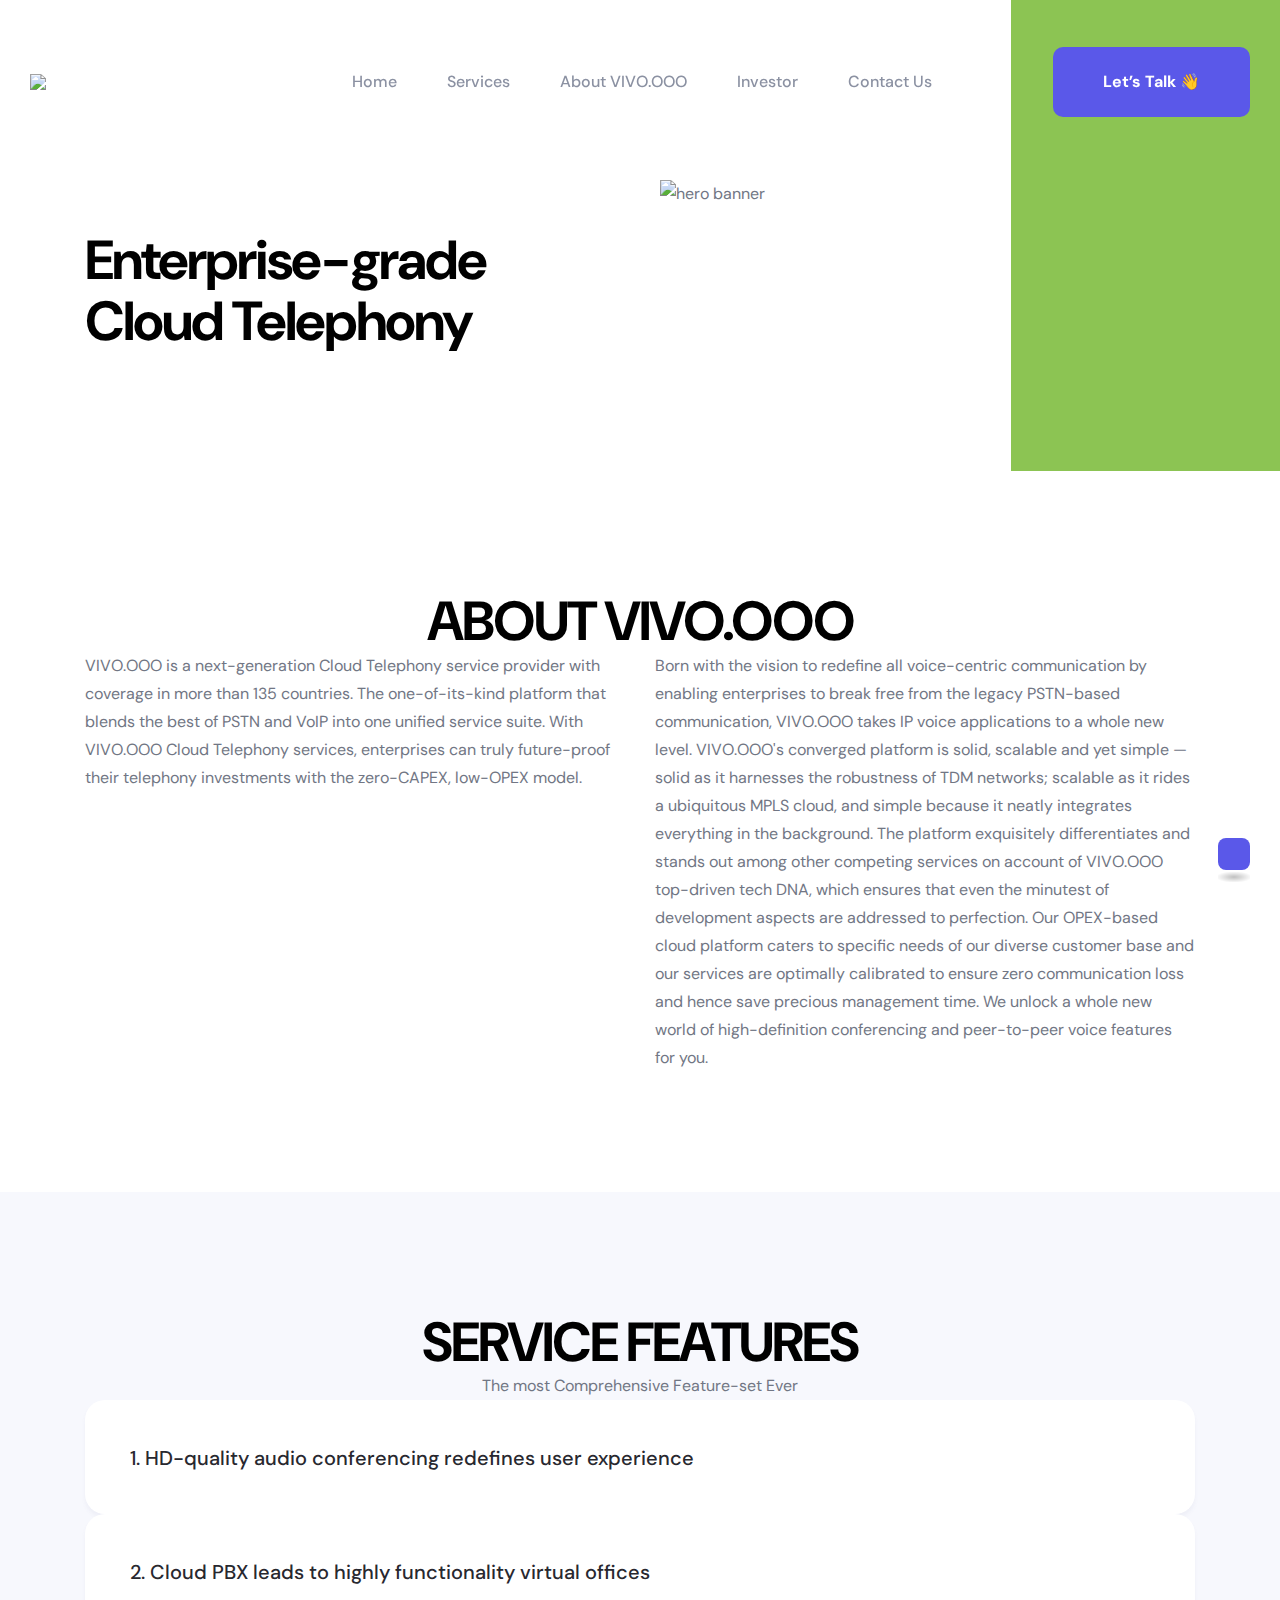
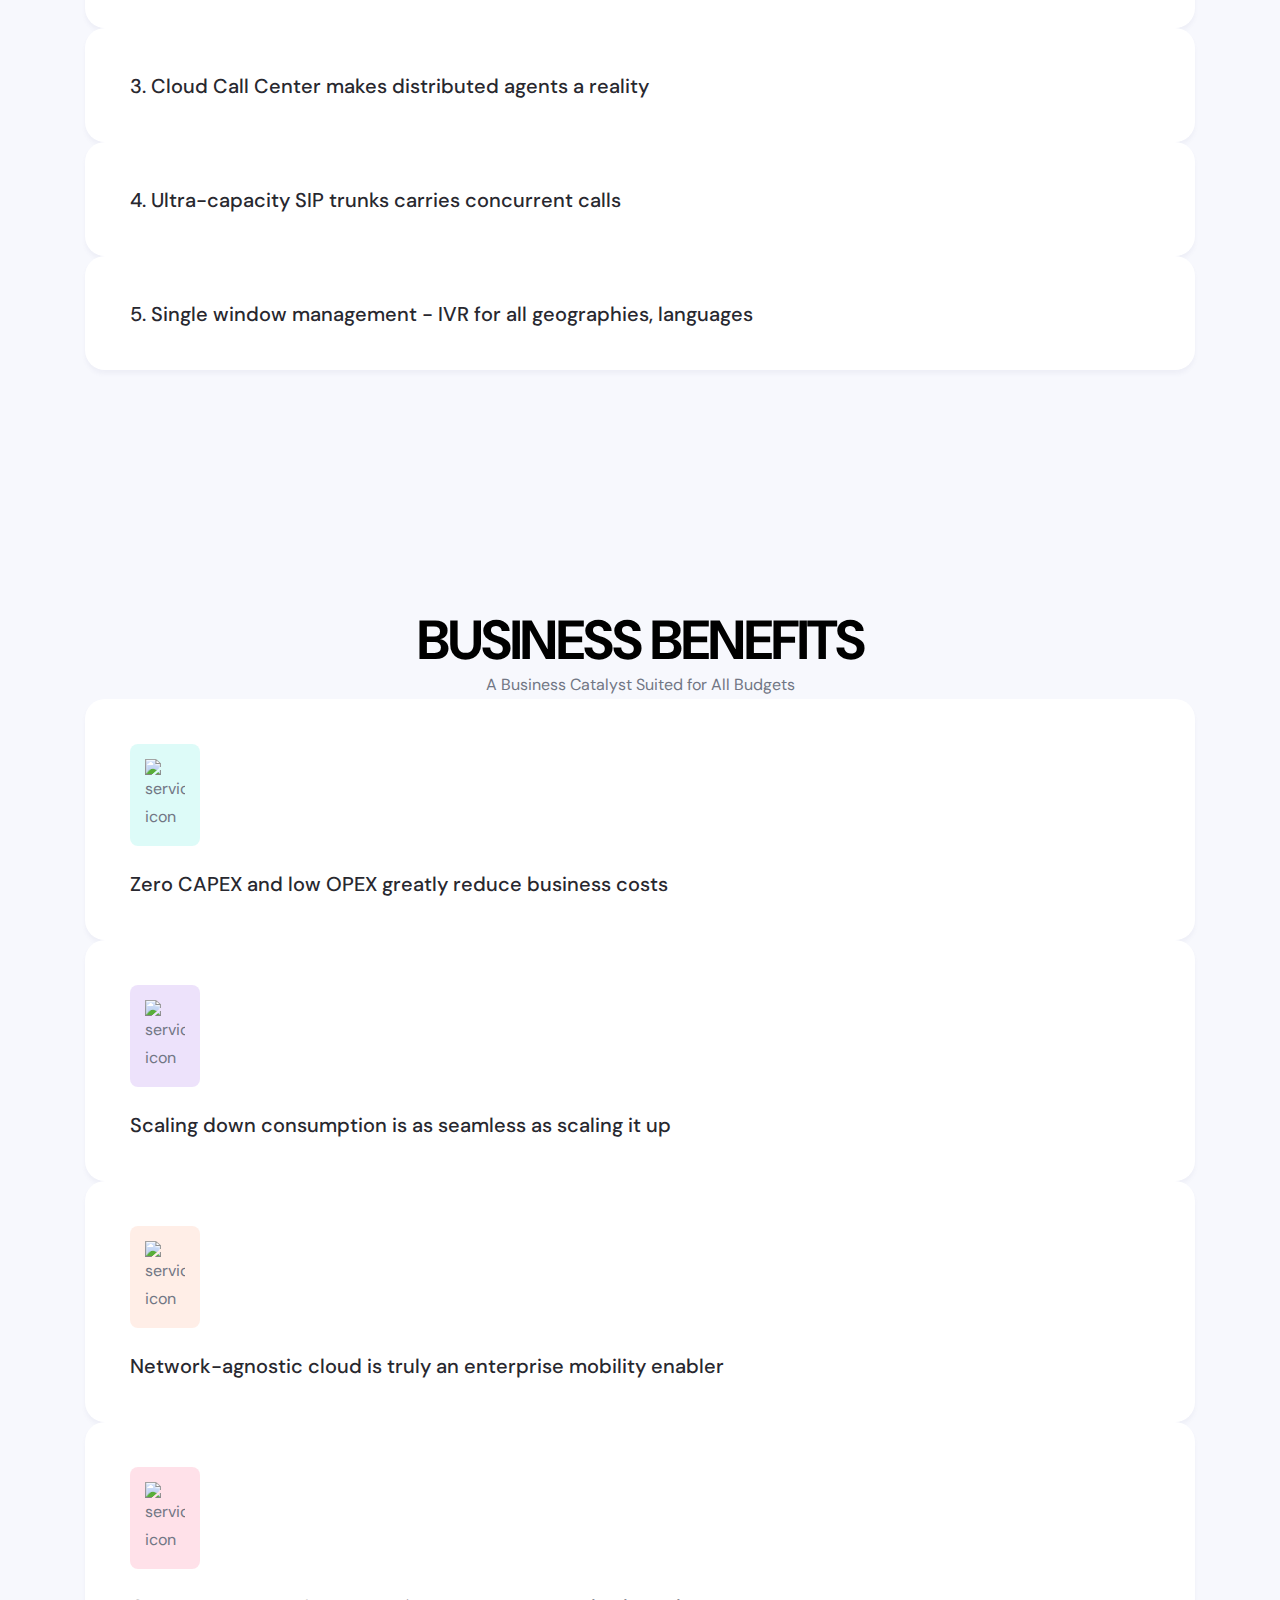
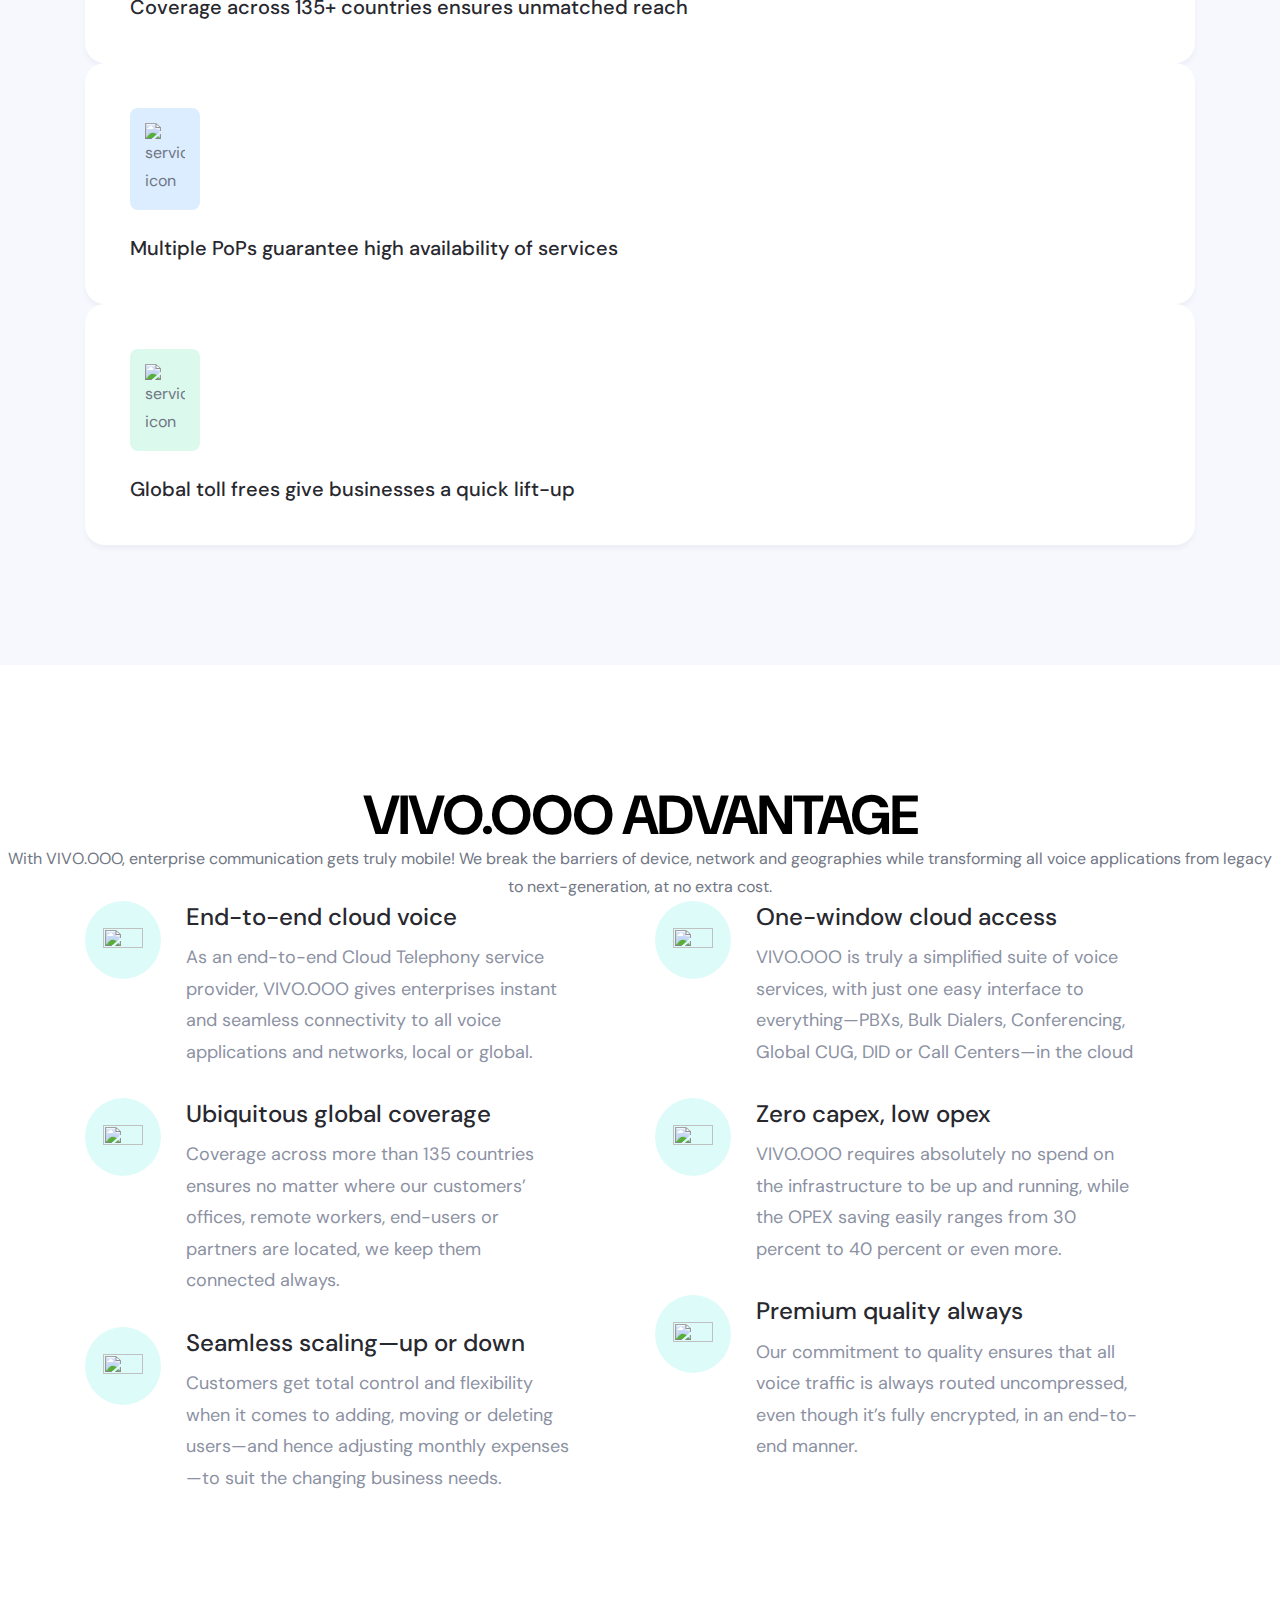
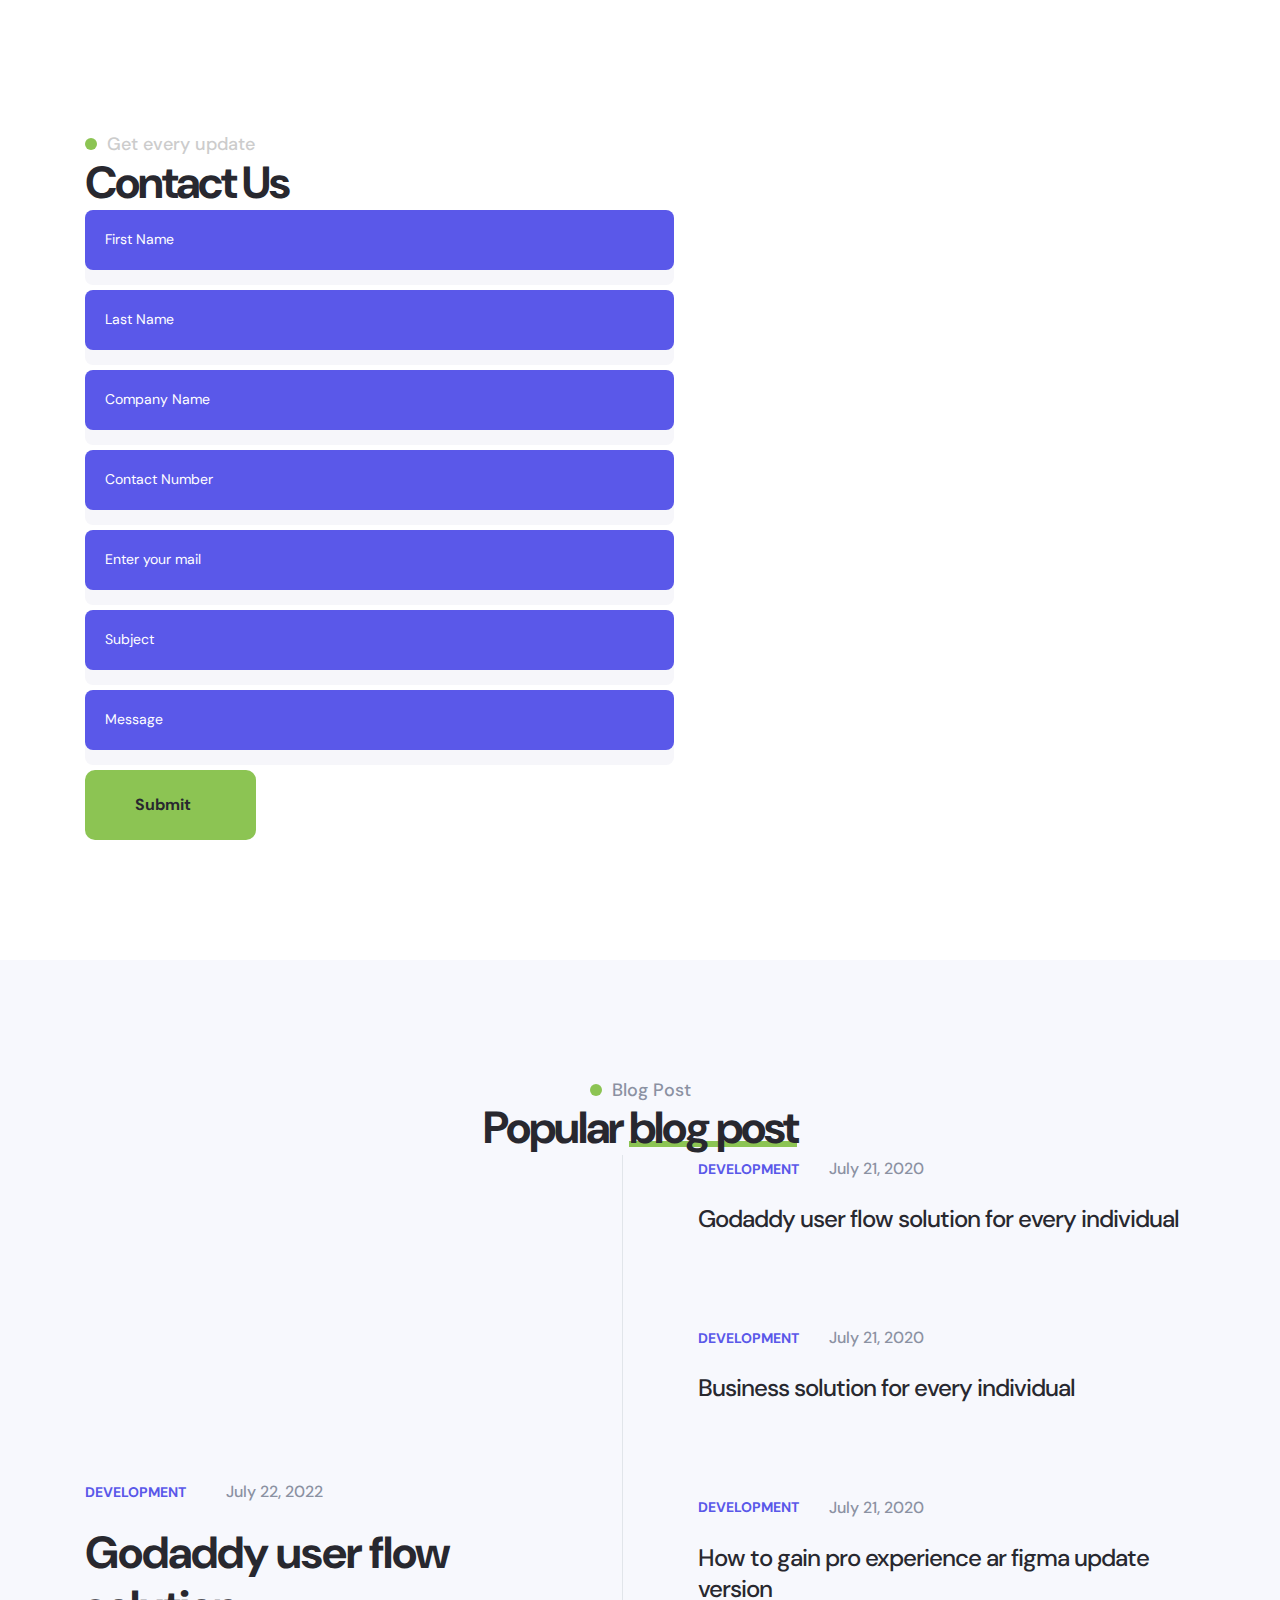
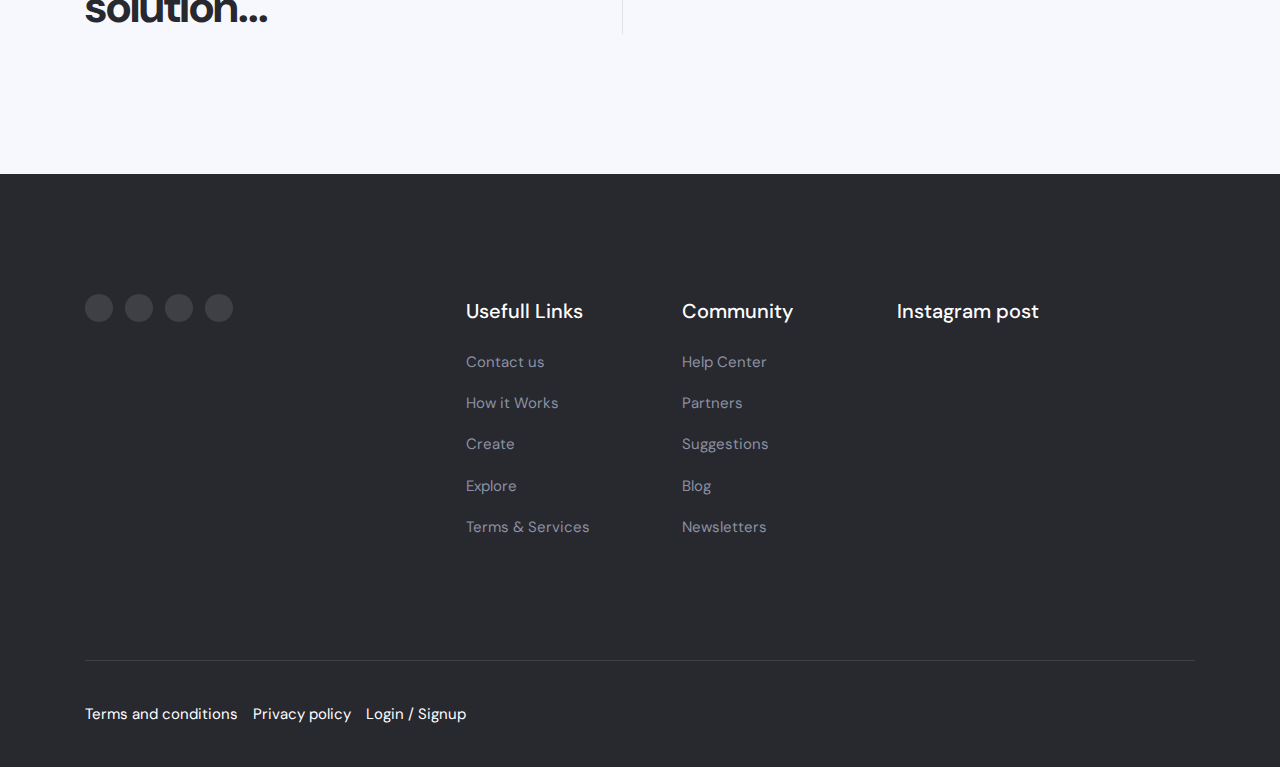
==== commit e2cb9222: "Update about_vivo.html" ====
--- a/about_vivo.html
+++ b/about_vivo.html
@@ -46,7 +46,6 @@
       <nav class="navbar" data-navbar>
 
         <div class="wrapper">
-          <a href="#" class="logo">Pixology</a>
 
           <button class="nav-close-btn" aria-label="close menu" data-nav-toggler>
             <ion-icon name="close-outline" aria-hidden="true"></ion-icon>
@@ -589,11 +588,7 @@
                     <a href="#" class="card-title">Godaddy user flow solution...</a>
                   </h3>
 
-                  <p class="card-text">
-                    At Pixology we specialize in designing, building, shipping and scaling beautifu. At Pixology we
-                    specialize in designing,
-                    building, shipping and scaling beautiful.
-                  </p>
+                  
 
                 </div>
 
@@ -710,11 +705,7 @@
 
         <div class="footer-brand">
 
-          <p class="footer-list-title">About Pixology</p>
-
-          <p class="footer-text">
-            A new way to make the payments easy, reliable and 100% secure. claritatem itamconse quat. Exerci tationulla
-          </p>
+          
 
           <ul class="social-list">
 
@@ -960,4 +951,4 @@
 
 </body>
 
-</html>+</html>
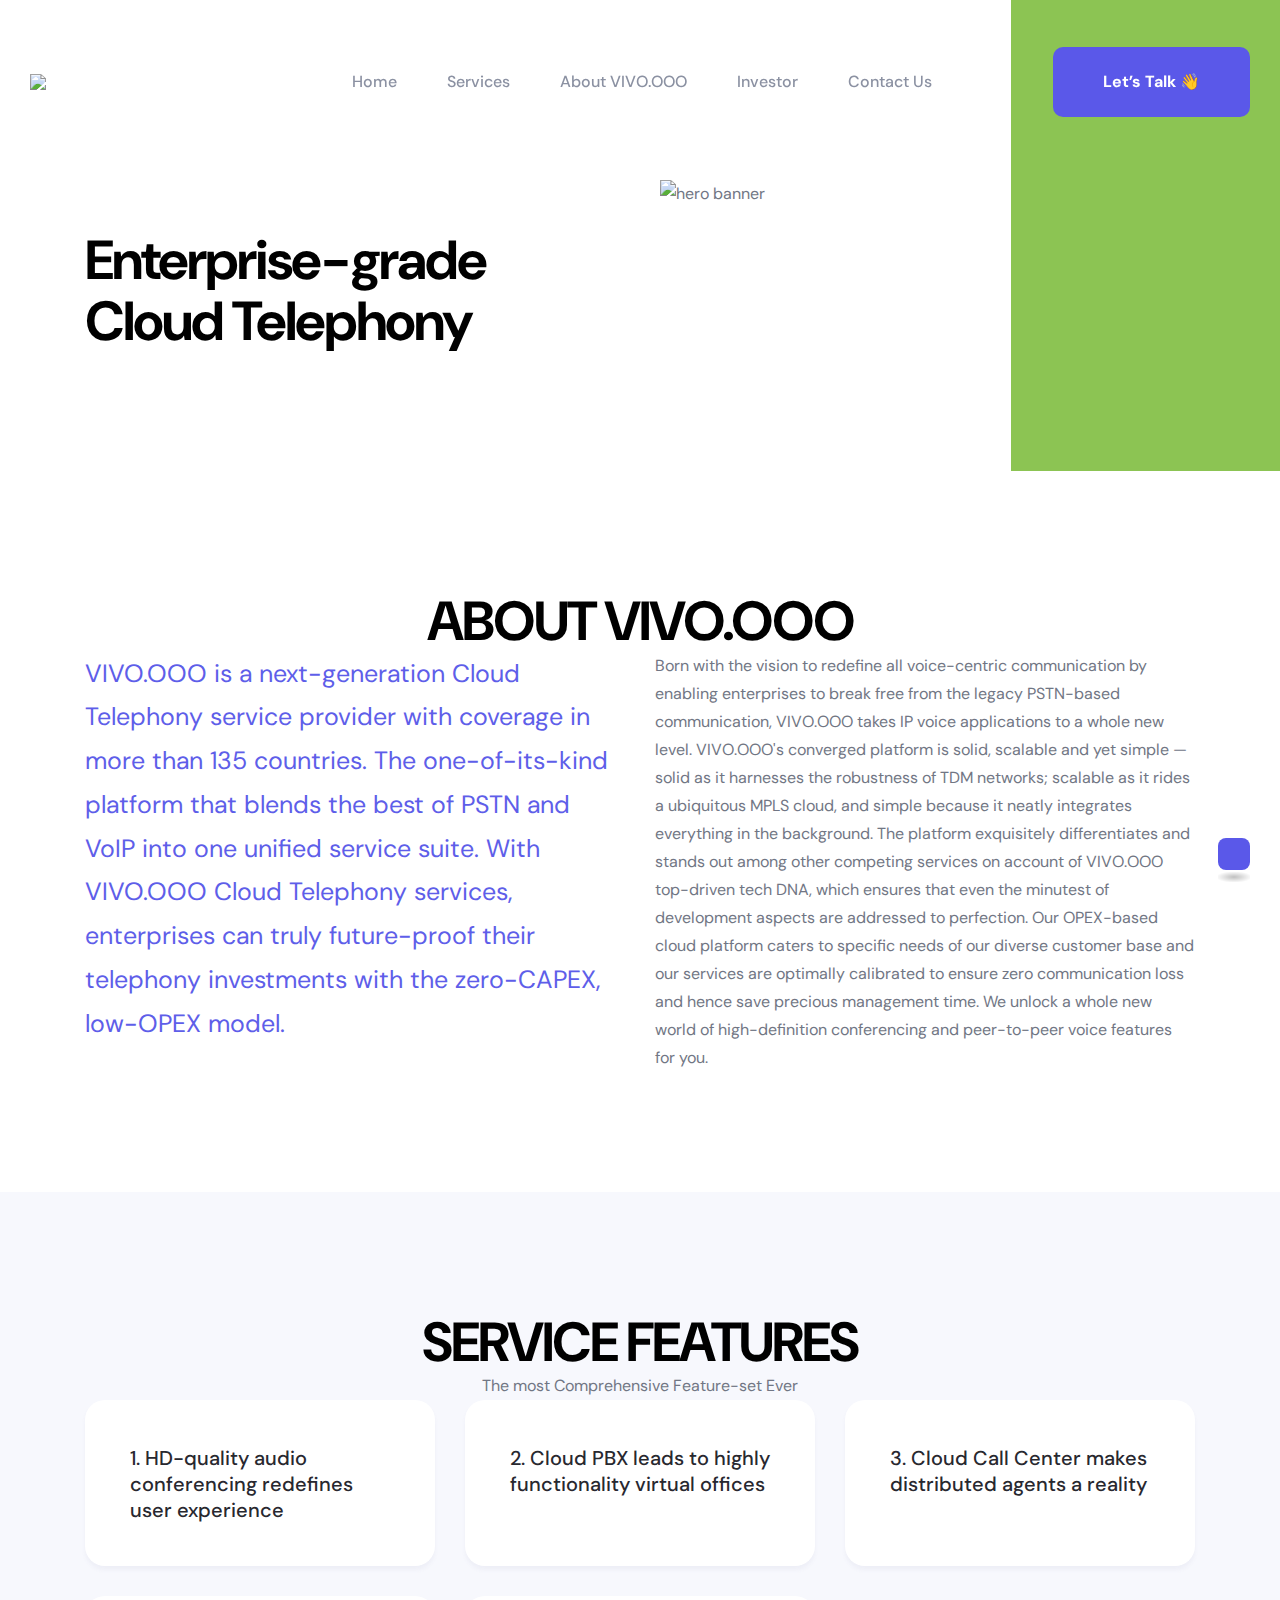
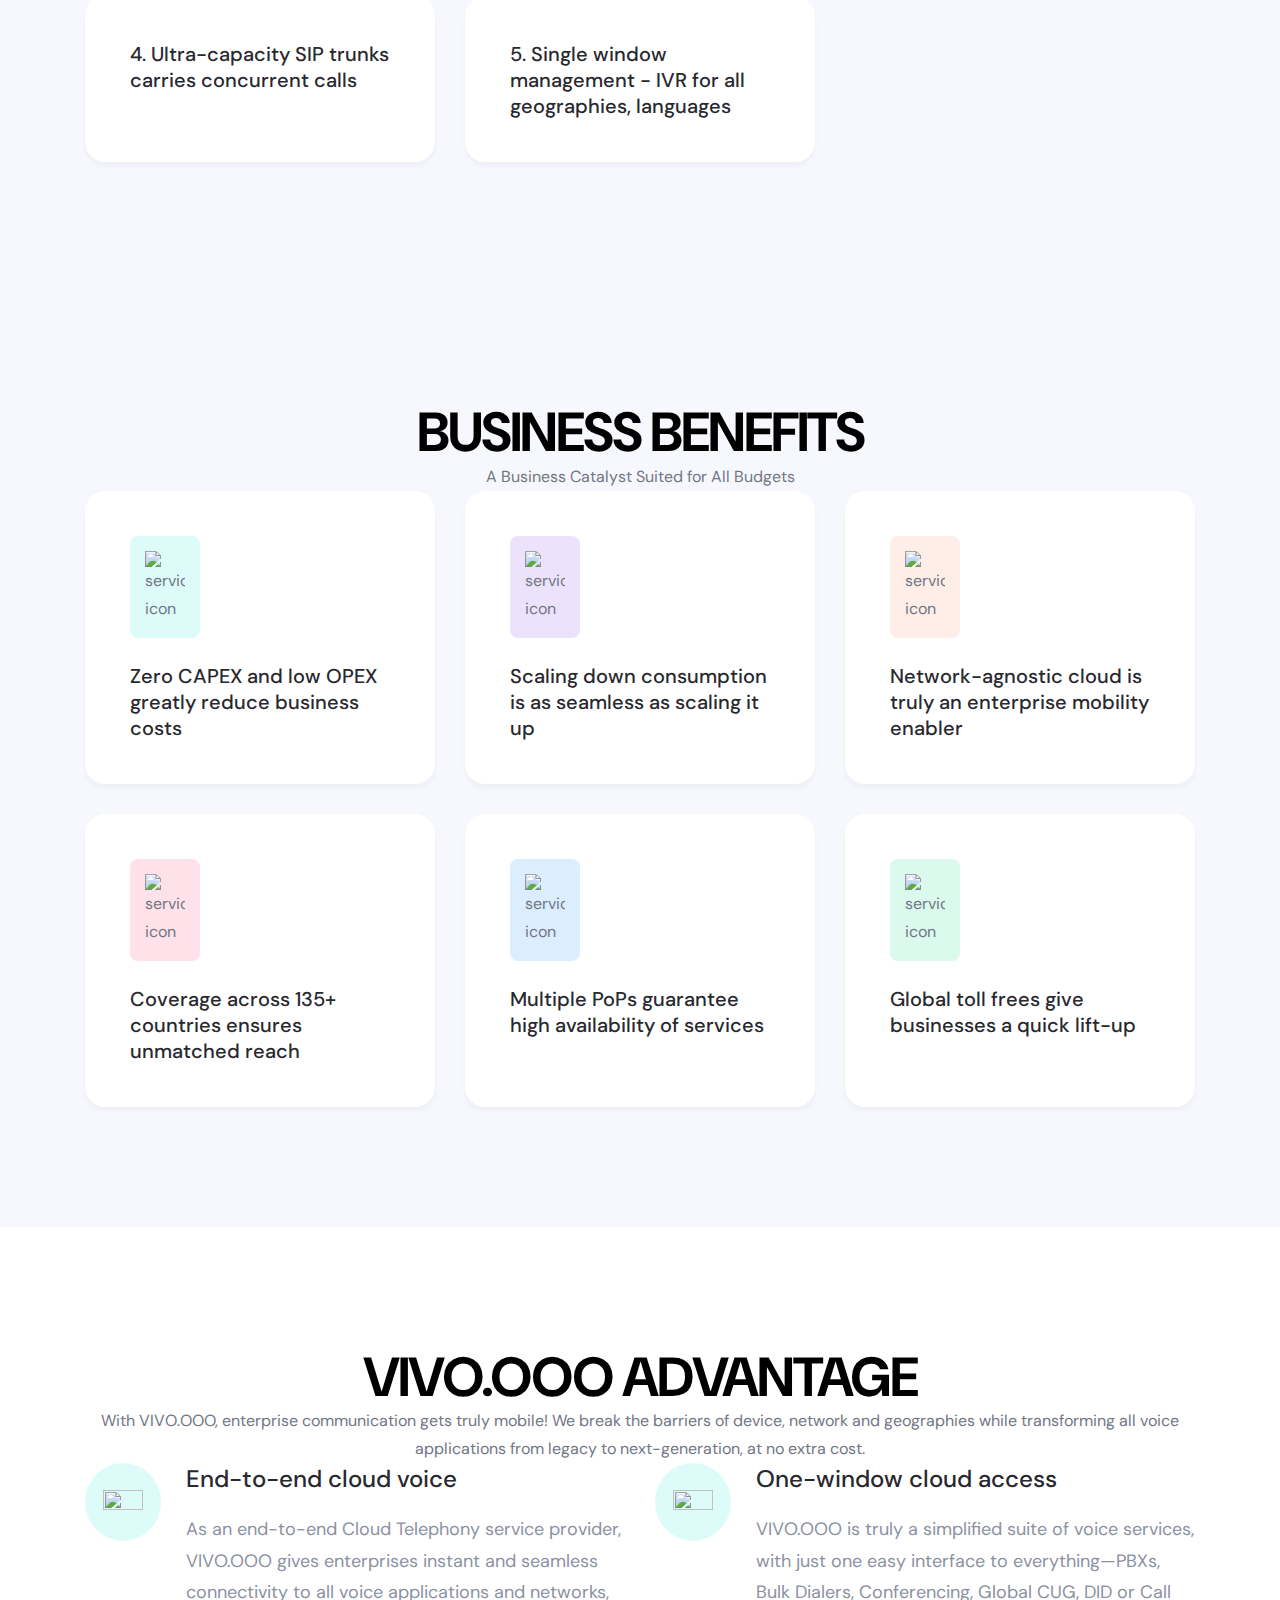
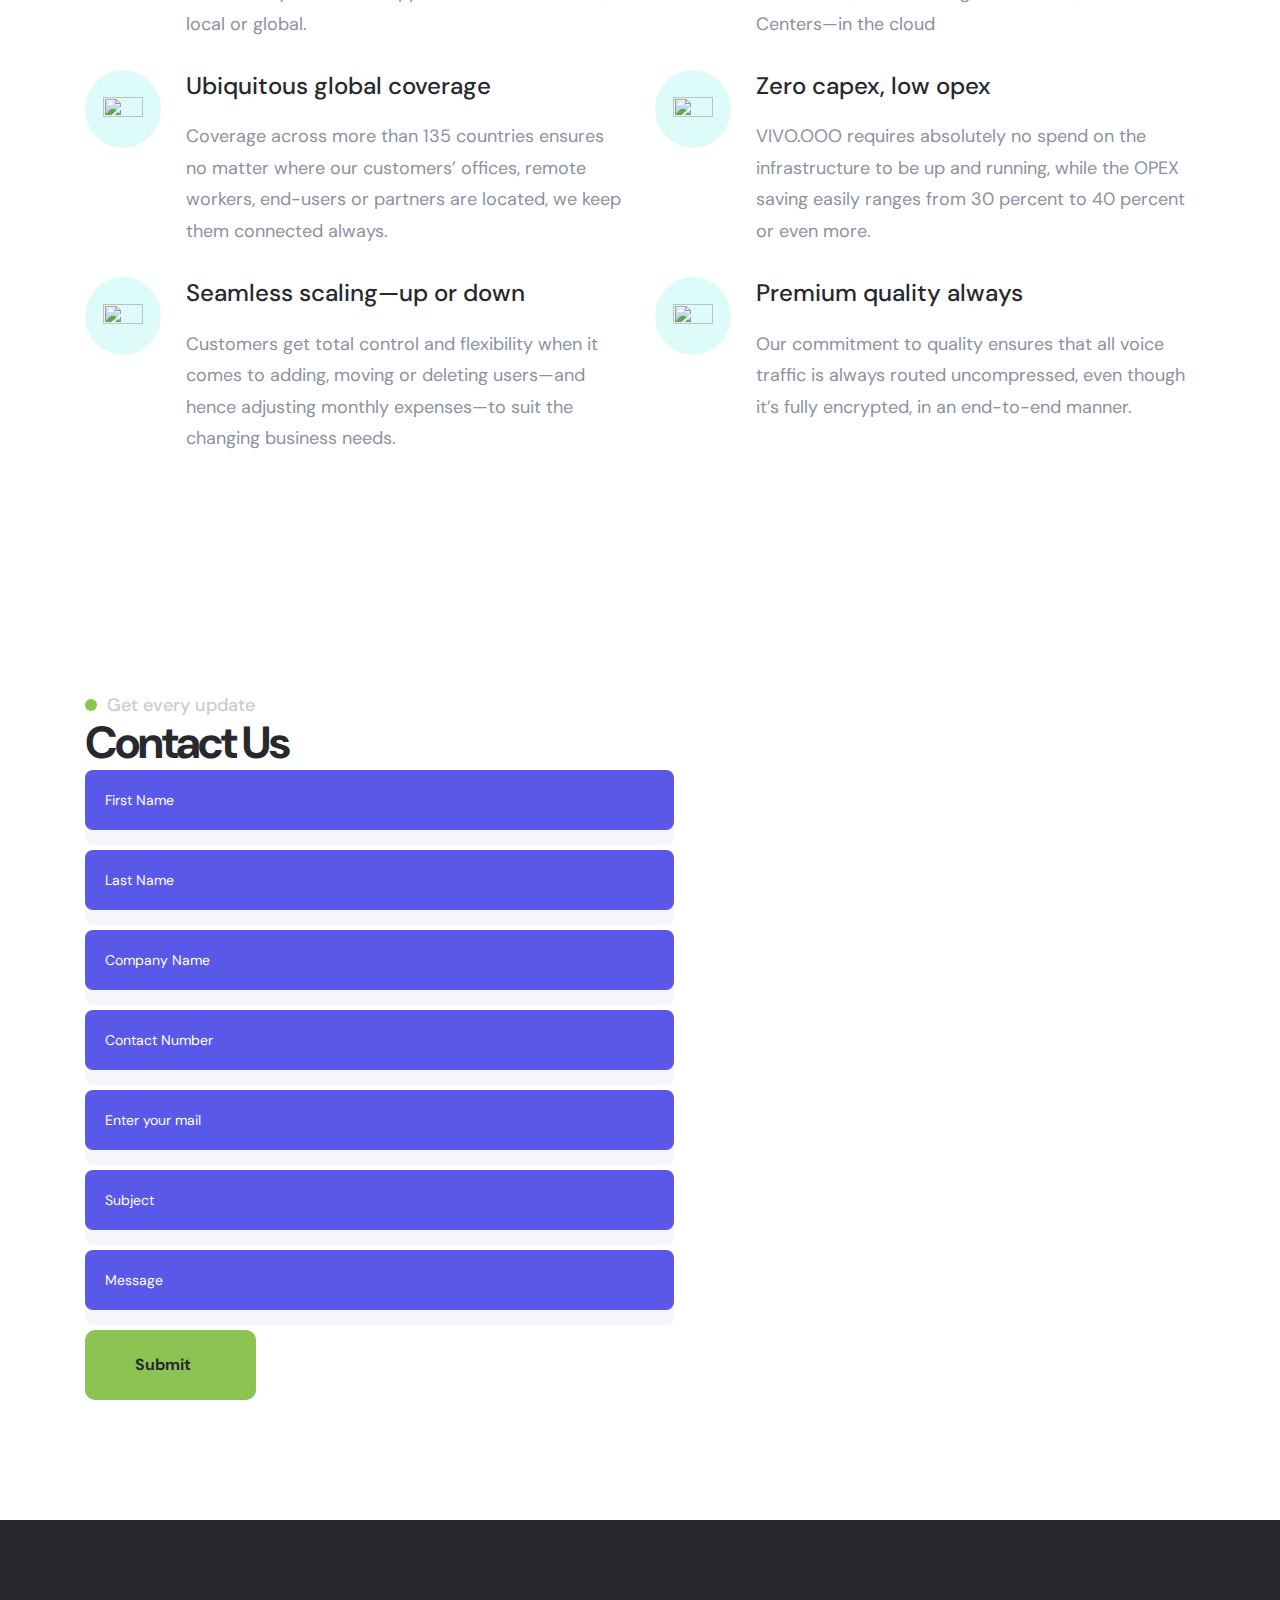
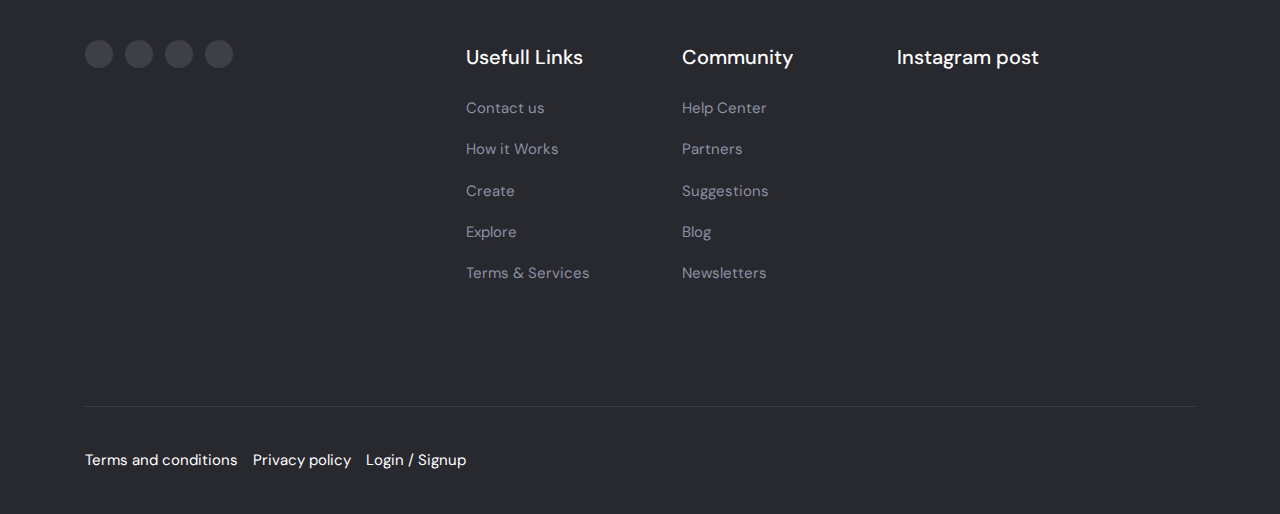
==== commit 16c571f5: "Update about_vivo.html" ====
--- a/about_vivo.html
+++ b/about_vivo.html
@@ -553,139 +553,7 @@
         - #BLOG
       -->
 
-      <section class="section blog" id="blog" aria-label="blog">
-        <div class="container">
-
-          <p class="section-subtitle text-center has-before">Blog Post</p>
-
-          <h2 class="h2 text-center">
-            Popular <span class="has-before">blog post</span>
-          </h2>
-
-          <ul class="blog-list">
-
-            <li>
-              <div class="blog-card large">
-
-                <figure class="card-banner">
-                  <img src="https://res.cloudinary.com/dnu3bviq2/image/upload/f_auto,q_auto/zrlgcfqfjymjduwsvhv2" width="644" height="363" loading="lazy"
-                    alt="Godaddy user flow solution..." class="img-cover">
-                </figure>
-
-                <div class="card-content">
-
-                  <div class="wrapper">
-                    <a href="#" class="tag">Development</a>
-
-                    <a href="#" class="publish-date">
-                      <ion-icon name="time-outline" aria-hidden="true"></ion-icon>
-
-                      <span class="span">July 22, 2022</span>
-                    </a>
-                  </div>
-
-                  <h3>
-                    <a href="#" class="card-title">Godaddy user flow solution...</a>
-                  </h3>
-
-                  
-
-                </div>
-
-              </div>
-            </li>
-
-            <li>
-              <div class="blog-card">
-
-                <figure class="card-banner">
-                  <img src="https://res.cloudinary.com/dnu3bviq2/image/upload/f_auto,q_auto/mff5jmlyqgpqmk70ekyl" width="202" height="162" loading="lazy"
-                    alt="Godaddy user flow solution for every individual" class="img-cover">
-                </figure>
-
-                <div class="card-content">
-
-                  <div class="wrapper">
-                    <a href="#" class="tag">Development</a>
-
-                    <a href="#" class="publish-date">
-                      <ion-icon name="time-outline" aria-hidden="true"></ion-icon>
-
-                      <span class="span">July 21, 2020</span>
-                    </a>
-                  </div>
-
-                  <h3 class="h3">
-                    <a href="#" class="card-title">Godaddy user flow solution for every individual</a>
-                  </h3>
-
-                </div>
-
-              </div>
-            </li>
-
-            <li>
-              <div class="blog-card">
-
-                <figure class="card-banner">
-                  <img src="https://res.cloudinary.com/dnu3bviq2/image/upload/f_auto,q_auto/twaflyqnc7bcj3imois2" width="202" height="162" loading="lazy"
-                    alt="Business solution for every individual" class="img-cover">
-                </figure>
-
-                <div class="card-content">
-
-                  <div class="wrapper">
-                    <a href="#" class="tag">Development</a>
-
-                    <a href="#" class="publish-date">
-                      <ion-icon name="time-outline" aria-hidden="true"></ion-icon>
-
-                      <span class="span">July 21, 2020</span>
-                    </a>
-                  </div>
-
-                  <h3 class="h3">
-                    <a href="#" class="card-title">Business solution for every individual</a>
-                  </h3>
-
-                </div>
-
-              </div>
-            </li>
-
-            <li>
-              <div class="blog-card">
-
-                <figure class="card-banner">
-                  <img src="https://res.cloudinary.com/dnu3bviq2/image/upload/f_auto,q_auto/bnz9rvwk3i18eah10goy" width="202" height="162" loading="lazy"
-                    alt="How to gain pro experience ar figma update version" class="img-cover">
-                </figure>
-
-                <div class="card-content">
-
-                  <div class="wrapper">
-                    <a href="#" class="tag">Development</a>
-
-                    <a href="#" class="publish-date">
-                      <ion-icon name="time-outline" aria-hidden="true"></ion-icon>
-
-                      <span class="span">July 21, 2020</span>
-                    </a>
-                  </div>
-
-                  <h3 class="h3">
-                    <a href="#" class="card-title">How to gain pro experience ar figma update version</a>
-                  </h3>
-
-                </div>
-
-              </div>
-            </li>
-
-          </ul>
-
-        </div>
-      </section>
+      
 
     </article>
   </main>
--- a/style.css
+++ b/style.css
@@ -217,7 +217,7 @@
 :is(.h1, .h2) .has-before { display: inline-block; }
 
 :is(.h1, .h2) .has-before::before {
-  bottom: 8px;
+  bottom: 4px;
   left: 0;
   width: 100%;
   height: 6px;
@@ -308,9 +308,14 @@
 
 .text-center { text-align: center; }
 
-.section-title { margin-block: 30px 50px; }
+.section-title { margin-block: 100px 100px; }
 
 .grid-list {
+  display: grid;
+  gap: 30px;
+}
+
+.grid-list-special{
   display: grid;
   gap: 30px;
 }
@@ -522,7 +527,7 @@
 
 .service { background-color: var(--ghost-white); }
 
-.service .section-title { margin-block: 30px 60px; }
+.service .section-title { margin-block: 30px 40px; }
 
 .service-card,
 .service .link-card {
@@ -592,7 +597,7 @@
 .feature .container,
 .feature-list {
   display: grid;
-  gap: 60px;
+  gap: 70%;
 }
 
 .feature-card .card-icon {
@@ -613,7 +618,7 @@
 .feature-card .card-text {
   color: var(--cool-gray);
   font-size: var(--fs-7);
-  margin-block-start: 10px;
+  margin-block-start: 20px;
 }
 
 .feature-card:is(:hover, :focus) .card-icon {
@@ -910,6 +915,31 @@
   font-size: 25px;
   opacity: 0;
   transition: var(--transition-1);
+}
+
+.special{
+  padding-left: 70px;
+  padding-right: 70px;
+}
+
+.mySlides {display: none;}
+
+img {vertical-align: middle;}
+
+.slideshow-container {
+  max-width: 1000px;
+  position: relative;
+  margin: auto;
+}
+
+.vivo{
+  color: rgb(94, 94, 233);
+  font-size: 25px;
+}
+/* Fading animation */
+.fade {
+  animation-name: fade;
+  animation-duration: 1.5s;
 }
 
 .insta-card:is(:hover, :focus-within) .card-content { opacity: 1; }
@@ -1068,7 +1098,7 @@
 
   .grid-list { grid-template-columns: 1fr 1fr; }
 
-
+  .grid-list-special{grid-template-columns: 1fr 1fr;}
 
   /**
    * HERO
@@ -1125,7 +1155,7 @@
 
   .feature-card .card-icon { margin-block-end: 0; }
 
-  .feature-card .card-text { max-width: 32ch; }
+  /*.feature-card .card-text { max-width: 32ch; }*/
 
 
 
@@ -1135,7 +1165,60 @@
 
   .project .grid-list > li:first-child { grid-column: 1 / 3; }
 
-
+  .customAccordion .accordion {
+    background-color: #428bca;
+    color: white;
+    cursor: pointer;
+    padding: 18px;
+    width: 100%;
+    border: none;
+    text-align: left;
+    outline: none;
+    font-size: 15px;
+    transition: 0.4s;
+    font-weight: 500;
+    border-radius: 7px;
+}
+
+.customAccordion .active,
+.customAccordion .accordion:hover {
+    background-color: #428bca;
+}
+
+.customAccordion .accordion:after {
+    content: '\002B';
+    color: white;
+    transform: scale(2);
+    font-weight: bold;
+    float: right;
+    margin-left: 5px;
+}
+
+.customAccordion .active:after {
+    content: "\2212";
+}
+
+.customAccordion .panel {
+    padding: 0 18px;
+    background-color: white;
+    max-height: 0;
+    overflow: hidden;
+    transition: max-height 0.2s ease-out;
+    border-left-style: none;
+    border-left-width: 1px;
+    border-left-color: #428bca;
+    border-right-style: none;
+    border-right-width: 1px;
+    border-right-color: #428bca;
+    border-bottom-style: none;
+    border-bottom-width: 1px;
+    border-bottom-color: #428bca;
+}
+
+.paddingY {
+    padding-top: 10px;
+    padding-bottom: 10px;
+}
 
   /**
    * NEWSLETTER
@@ -1208,7 +1291,7 @@
   .grid-list { grid-template-columns: repeat(3, 1fr); }
 
 
-
+  .grid-list-special { grid-template-columns: repeat(3, 1fr); }
   /**
    * HEADER
    */
@@ -1270,7 +1353,7 @@
     background-image: linear-gradient(to right, var(--white) 79%, var(--mustard) 79%);
     overflow: hidden;
   }
-
+  
   .hero .container {
     grid-template-columns: 1fr 1fr;
     gap: 40px;
@@ -1283,12 +1366,97 @@
 
   .hero-banner { margin-inline-end: -140px; }
 
-
-
+.btn-investor{
+  background-color: DodgerBlue;
+  border: none;
+  color: white;
+  padding: 12px 30px;
+  cursor: pointer;
+  font-size: 20px;
+}
+
+.btn-investor:hover {
+  background-color: RoyalBlue;
+}
+
+table {
+  font-family: arial, sans-serif;
+  border-collapse: collapse;
+  width: 100%;
+}
+
+td, th {
+  border: 1px solid #dddddd;
+  text-align: left;
+  padding: 8px;
+}
+
+.investor-special{
+  display: grid;
+  grid-template-columns: 30% 70%;
+  grid-auto-rows: 60%;
+}
+
+.investor-first-row{
+  display: grid;
+  grid-template-rows: 48% 26% 33% 33% 35%;
+}
+
+.investor-second-row{
+  display: grid;
+  grid-template-rows: 48% 26% 33% 33% 35%;
+}
+
+.heading{
+  background: linear-gradient(to right,#04a7a9, #00d4ff);
+  padding: 5px 55px;
+  border-radius: 20px;
+  color: white;
+  margin-bottom: 15px;
+  margin-top: 15px;
+}
   /**
    * FEATURE
    */
-
+   .auto-slider{
+    position: relative;
+    box-sizing: content-box;
+    display: inline-block;
+    padding: 10px 10px 20px;
+    overflow: hidden;
+    border-radius: 4px;
+    box-shadow: 0 4px 8px 0 rgba(0, 0, 0, 0.2), 0 6px 20px 0 rgba(0, 0, 0, 0.19);
+    align-content: center;
+    width: 100%;
+    transition: all 0.5s ease;
+ 
+}
+
+
+div#slider { overflow: hidden; }
+div#slider figure img { width: 20%; float: left;height:100px;width: auto}
+div#slider figure { 
+  position: relative;
+  width: 500%;
+  margin: 0;
+  left: 0;
+  text-align: left;
+  font-size: 0;
+  animation: 45s sliding ease infinite; 
+}
+
+/* Slider indicator */
+.indicator{
+    width: 100%;
+    max-width: 720px;
+    height: 6px;
+    background: #2AF598;
+    position: absolute;
+    bottom: 0;
+    
+    animation: indicating 9s ease infinite; 
+    
+}
   .feature .container {
     grid-template-columns: 1fr 1fr;
     gap: 30px;
@@ -1456,6 +1624,7 @@
    */
 
   .service .grid-list { grid-template-columns: repeat(4, 1fr); }
+  .grid-list-special{ grid-template-columns: repeat(3, 1fr); }
 
   .service-card .h3 { --fs-3: 2rem; }
 
@@ -1489,4 +1658,13 @@
 
   .blog-card .card-title { --fs-4: 2.4rem; }
 
-}+}
+
+@keyframes sliding{
+  0%{left: 0%; }
+  20%{left: -100%;}
+  40%{left: -200%;}
+  60%{left: -300%;}
+  80%{left: -400%;}
+  100%{left: 0%;}
+} 
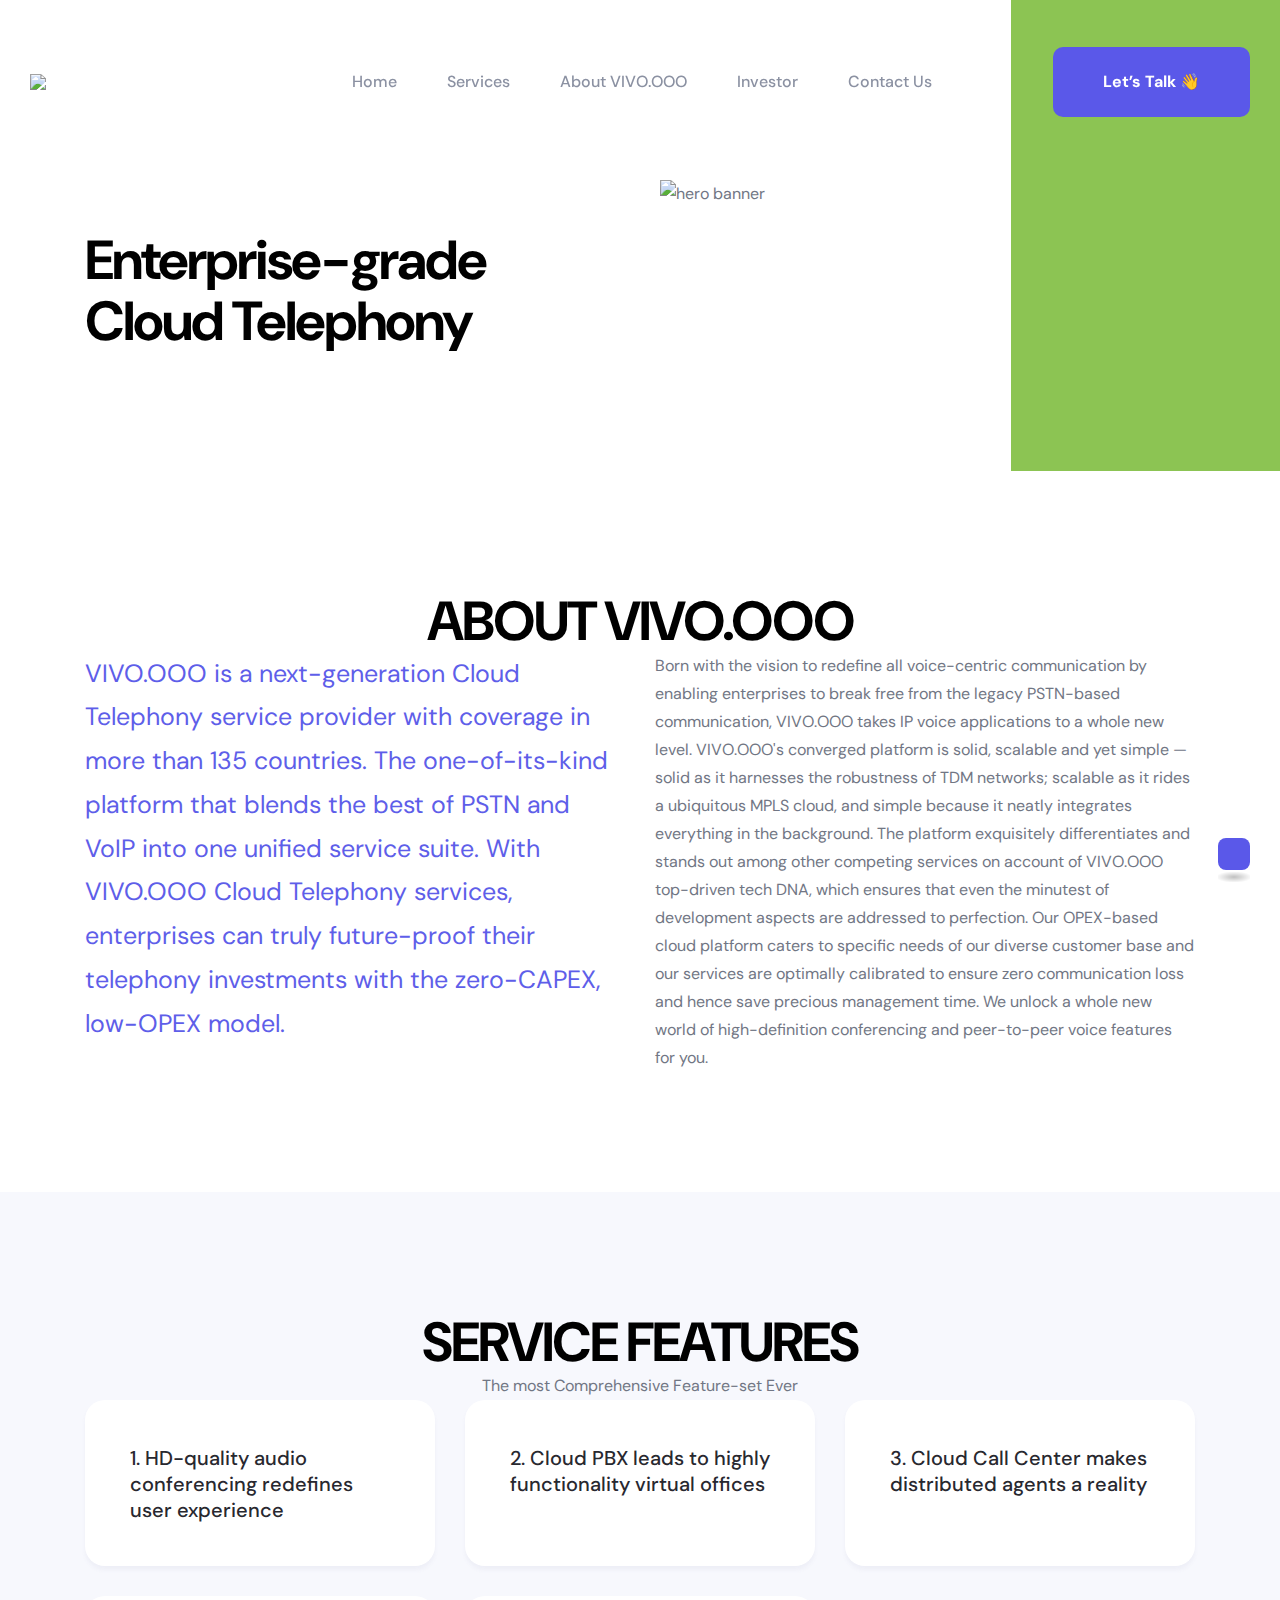
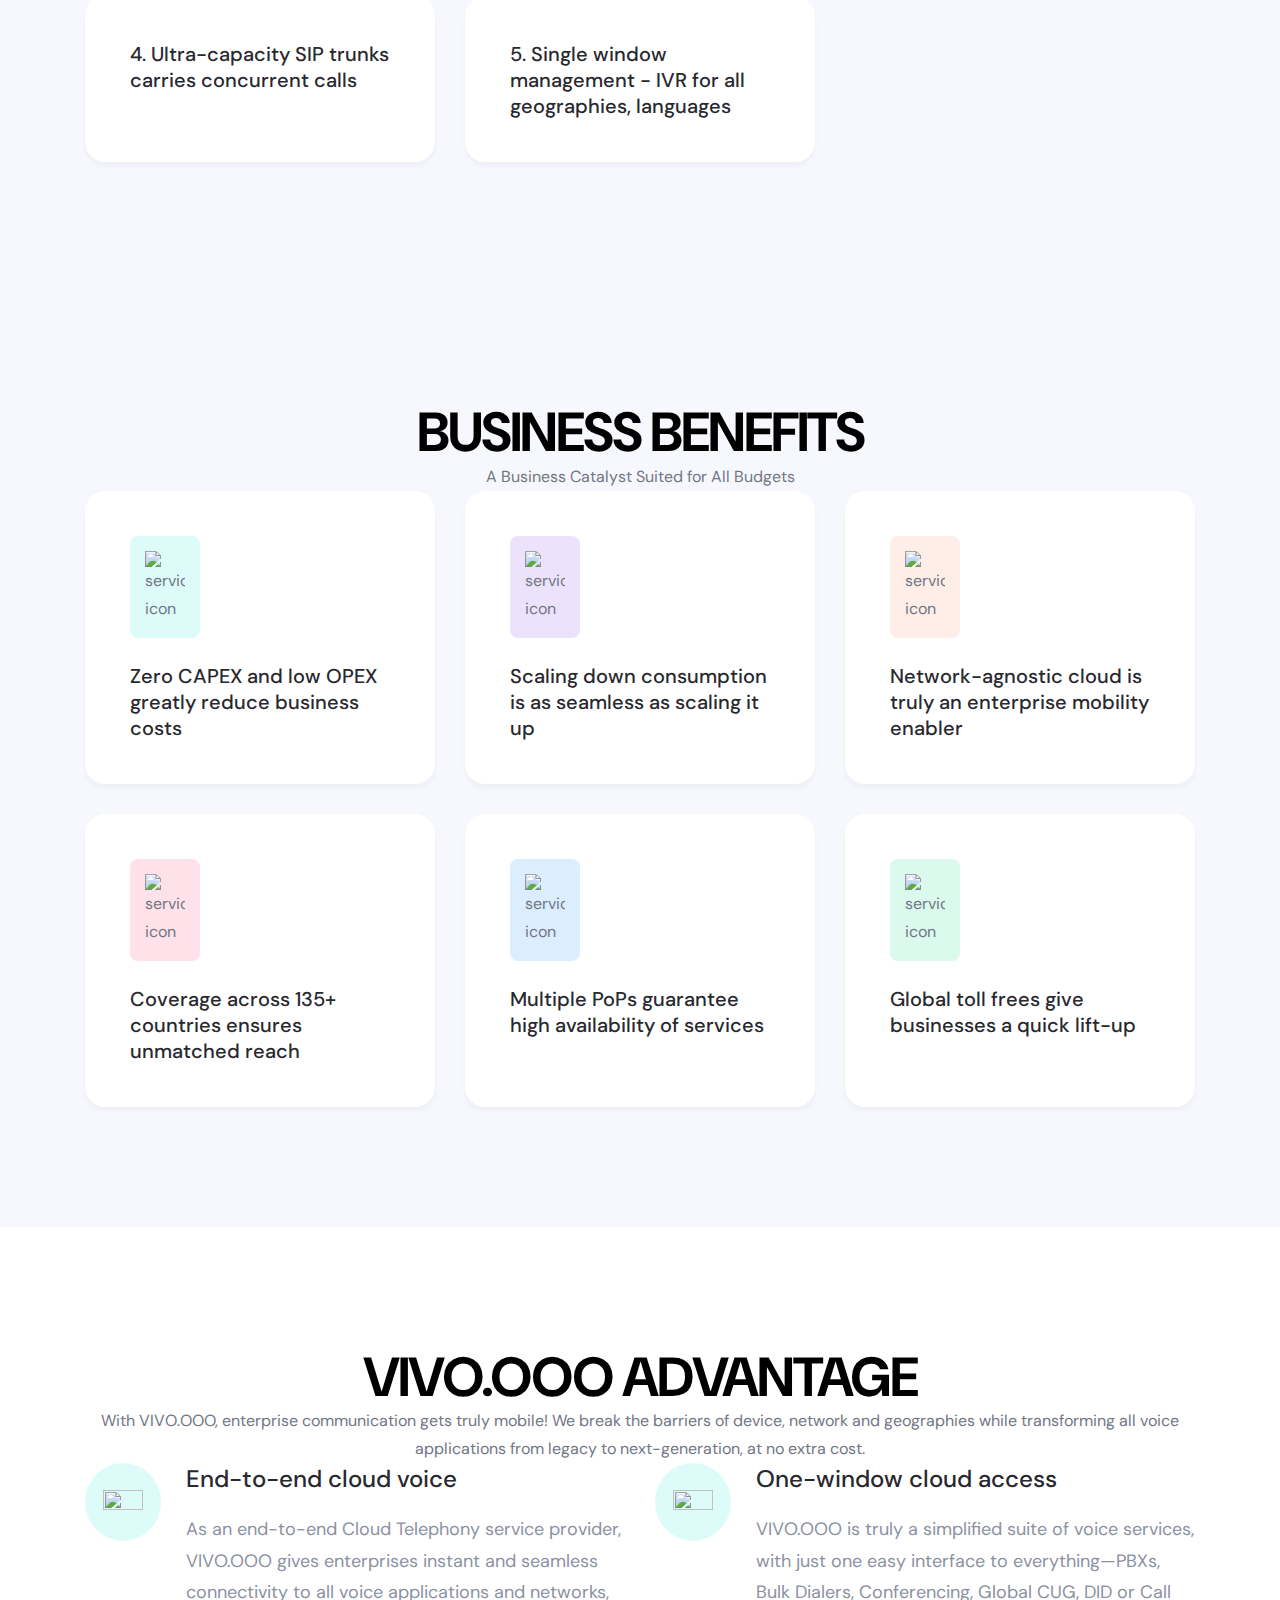
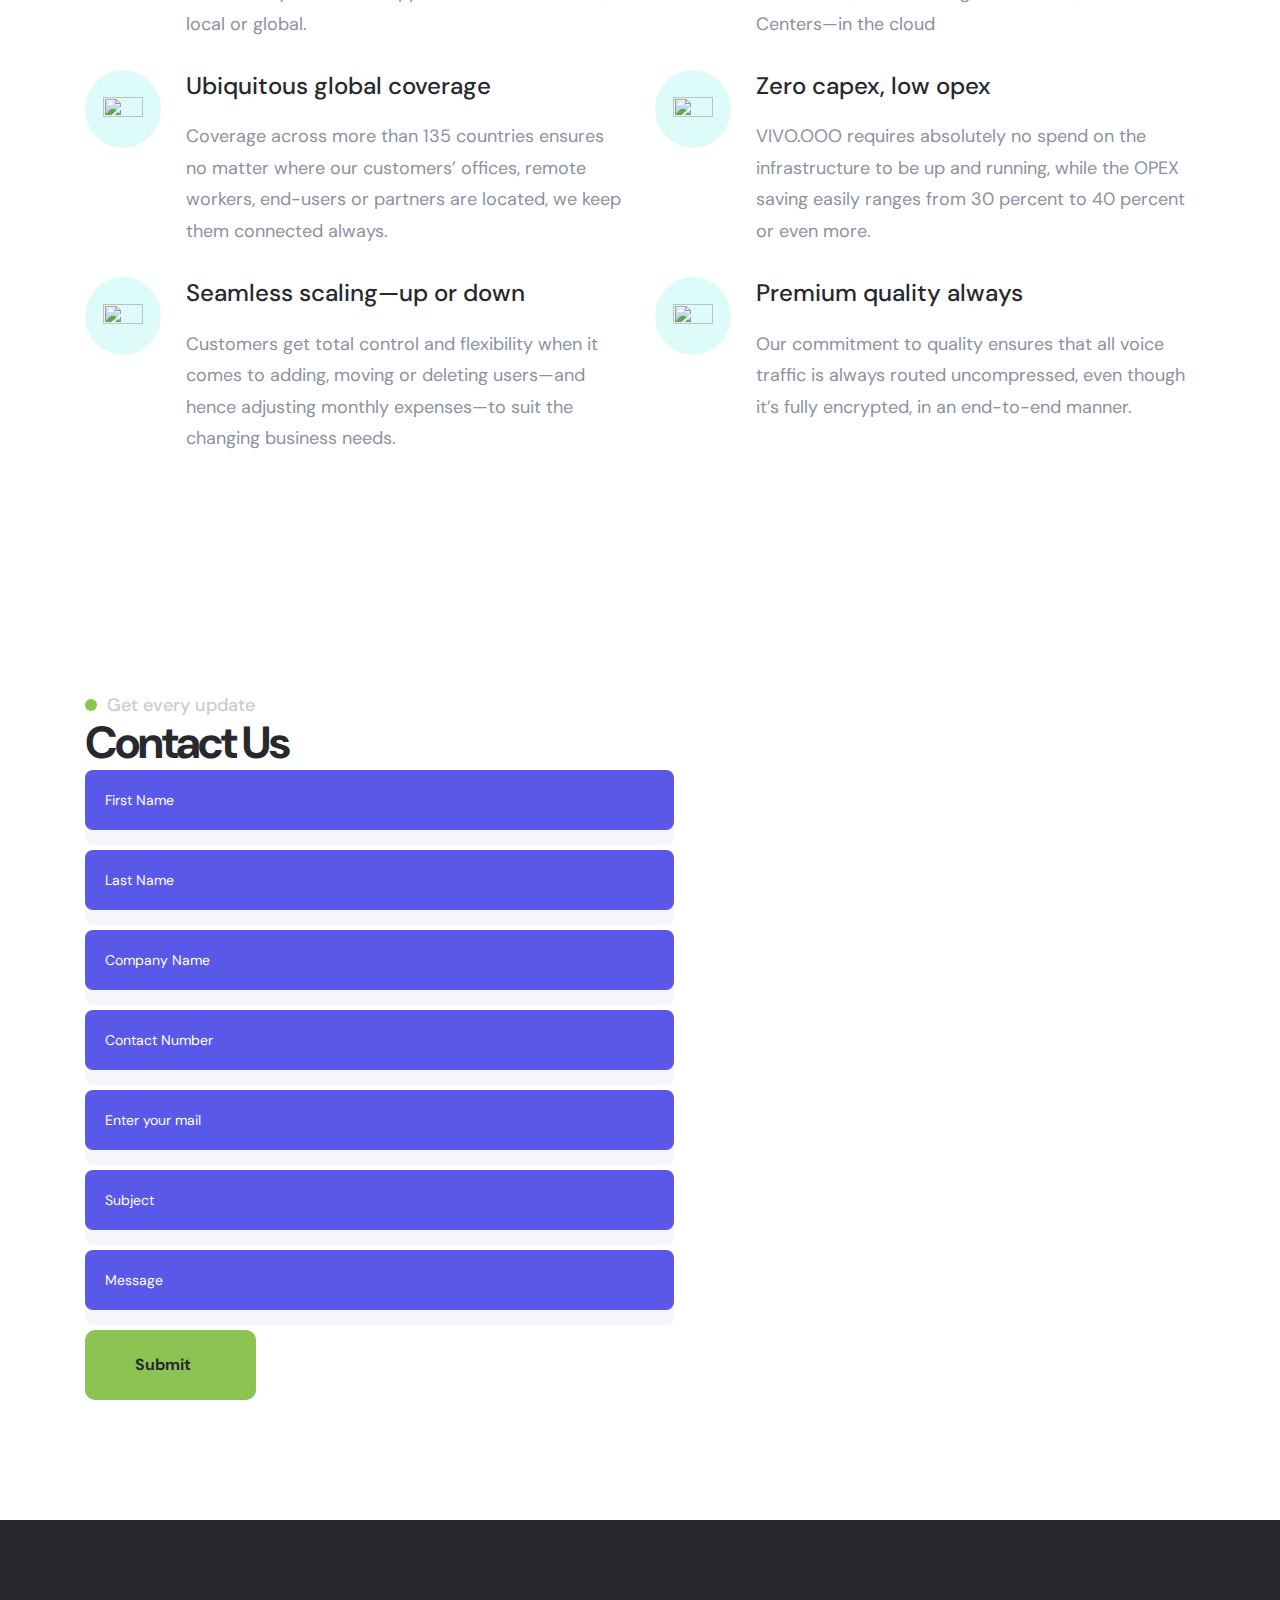
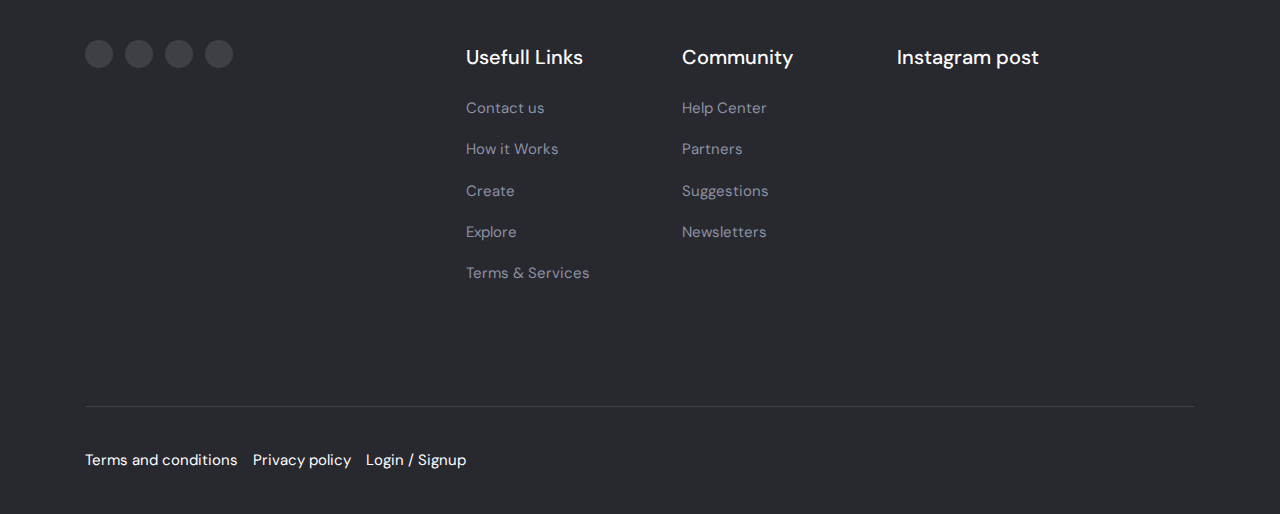
==== commit 17aae29c: "Update about_vivo.html" ====
--- a/about_vivo.html
+++ b/about_vivo.html
@@ -651,9 +651,7 @@
             <a href="#" class="footer-link">Suggestions</a>
           </li>
 
-          <li>
-            <a href="#" class="footer-link">Blog</a>
-          </li>
+          
 
           <li>
             <a href="#" class="footer-link">Newsletters</a>
